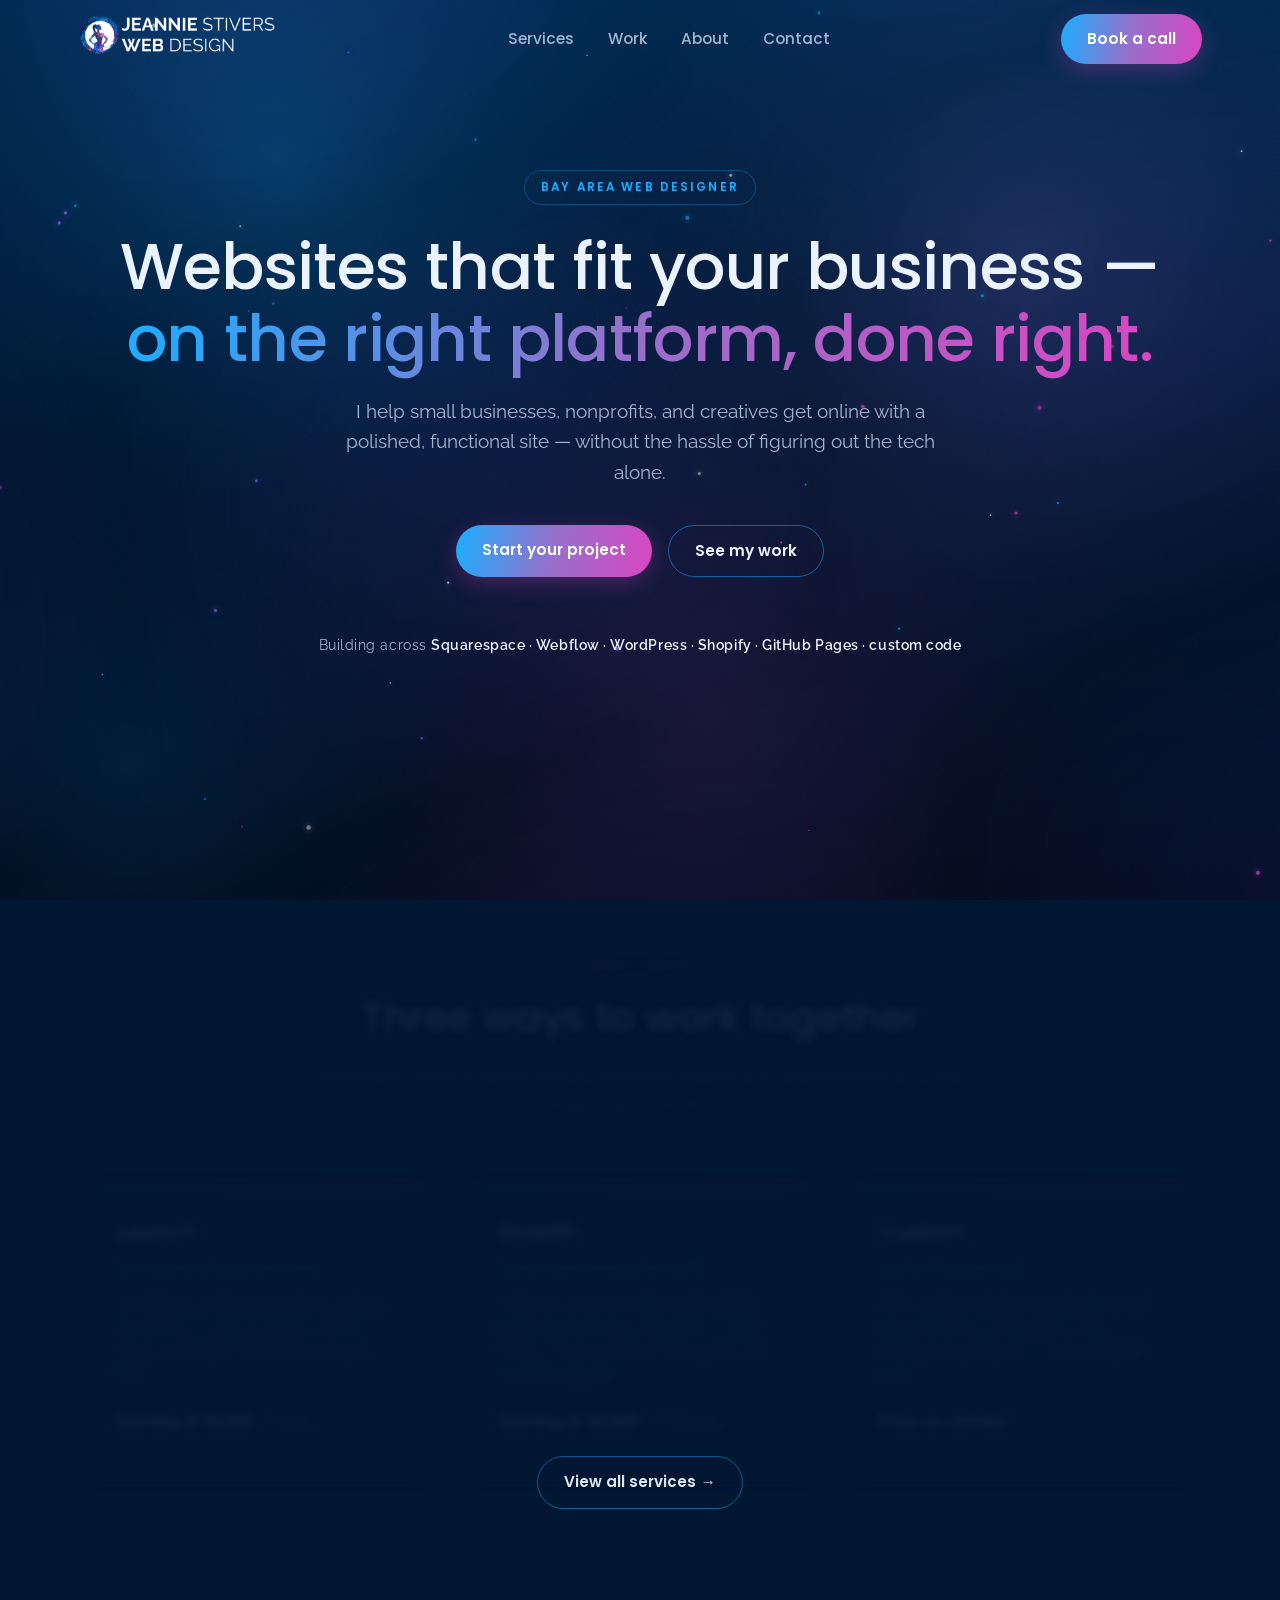
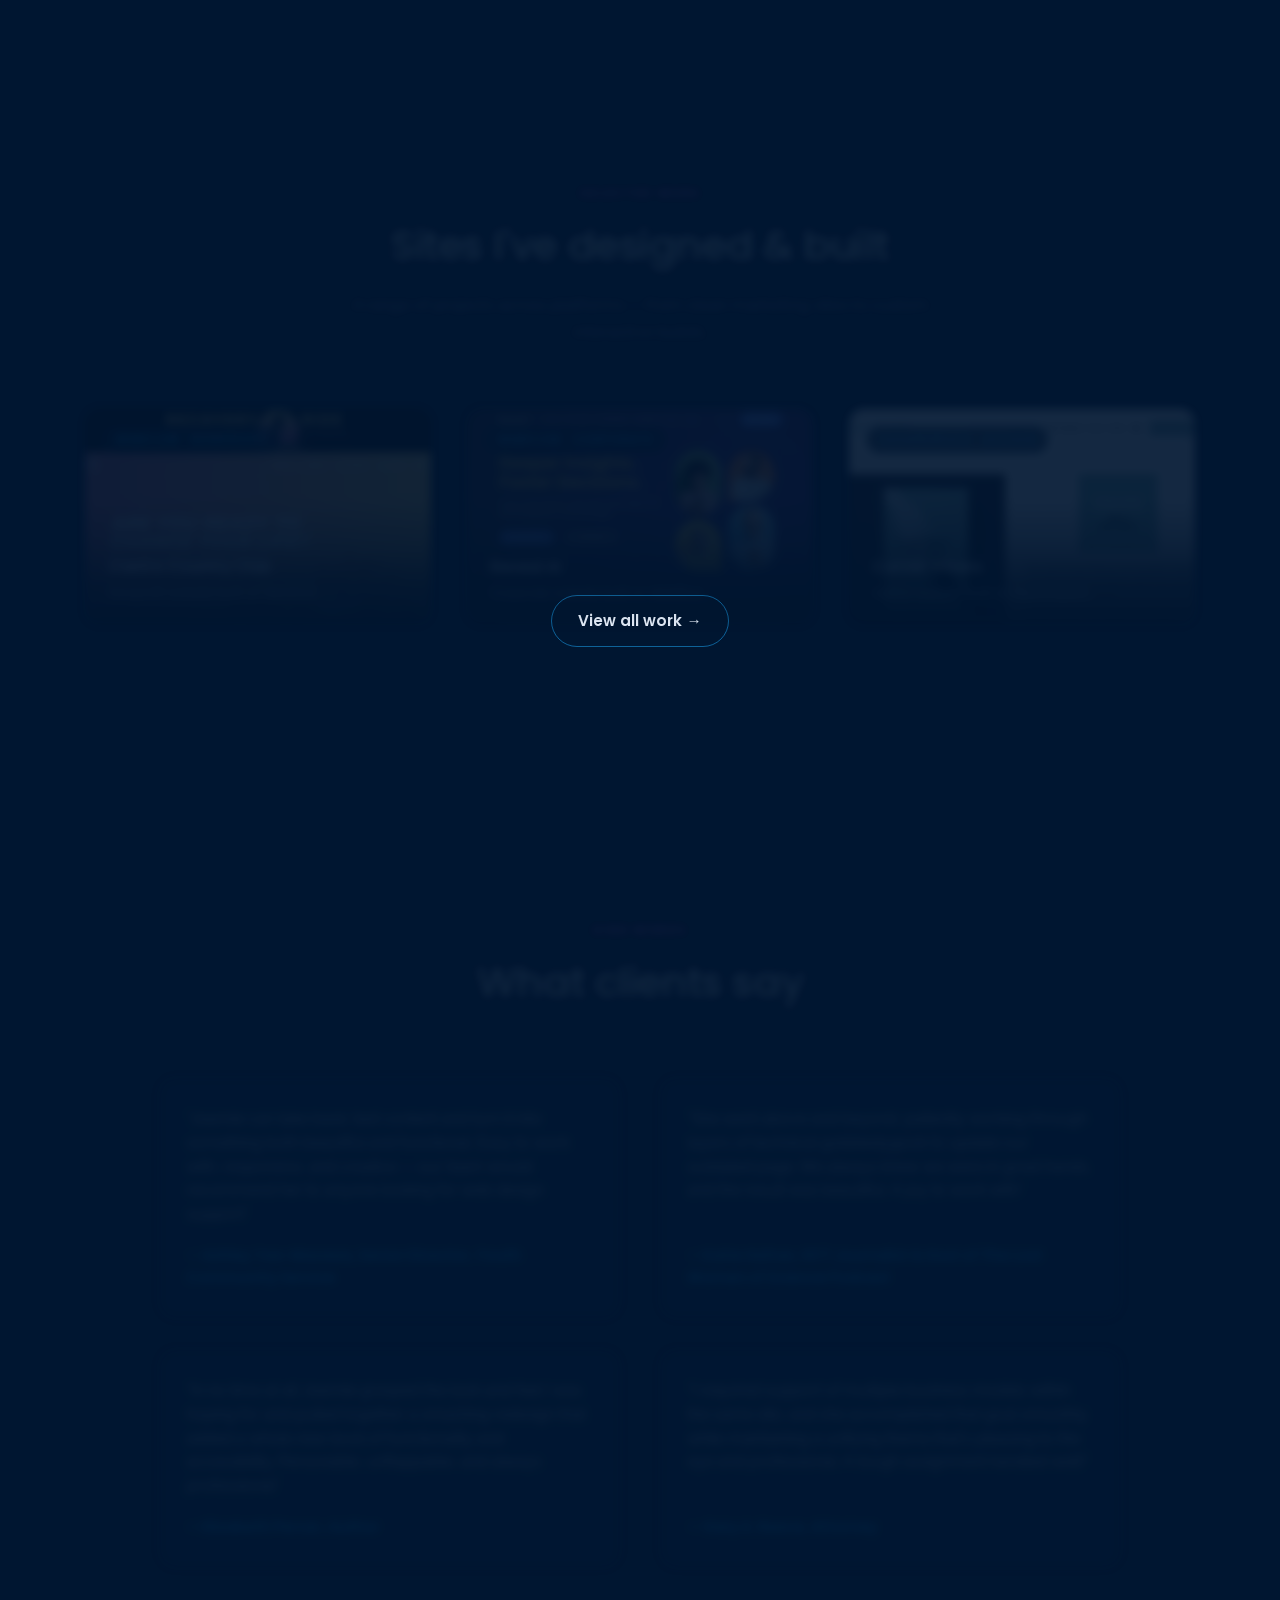
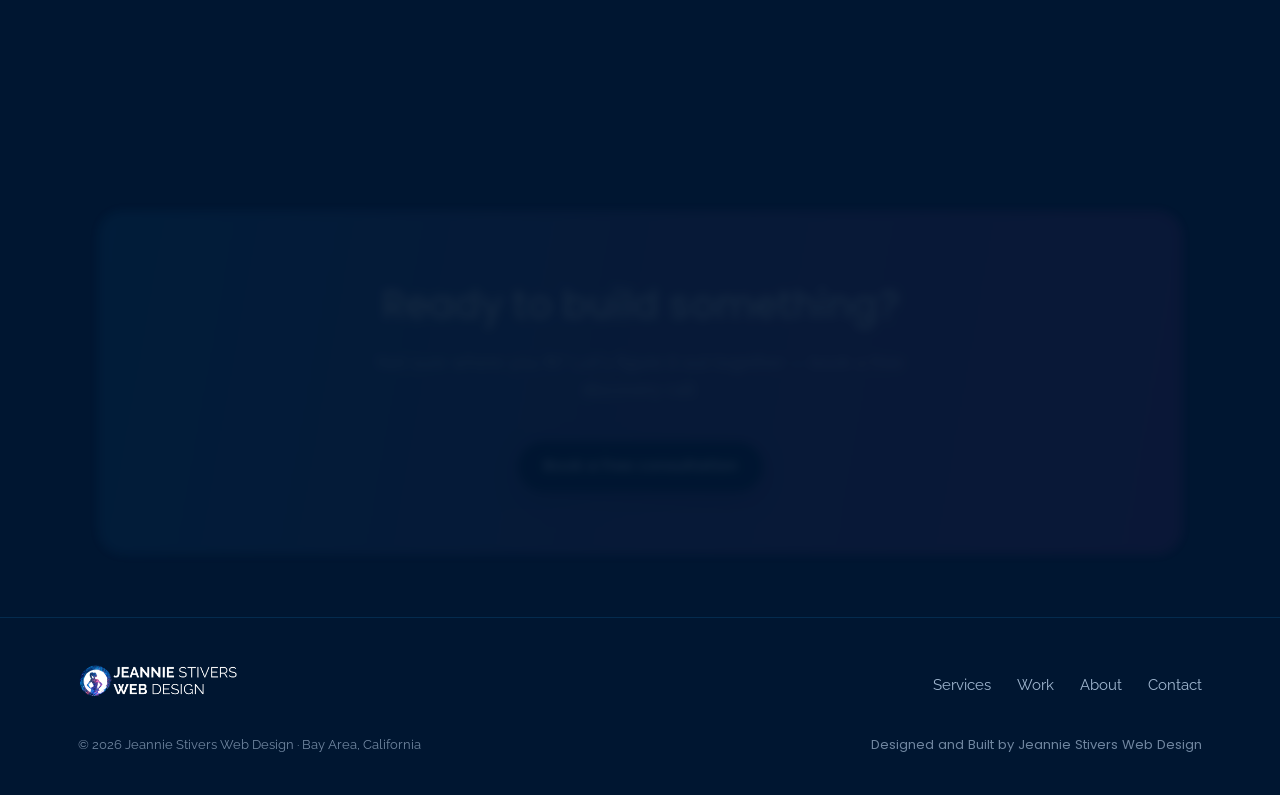
==== index.html @ 4fc545f1 "Add files via upload" ====
<!DOCTYPE html>
<html lang="en">
<head>
<meta charset="UTF-8">
<meta name="viewport" content="width=device-width, initial-scale=1.0">
<title>Jeannie Stivers Web Design — Bay Area Web Designer</title>
<meta name="description" content="Bay Area web designer building polished, functional sites for small businesses, nonprofits, and creatives — across Squarespace, Webflow, WordPress, Shopify, and custom code.">
<link rel="preconnect" href="https://fonts.googleapis.com">
<link rel="preconnect" href="https://fonts.gstatic.com" crossorigin>
<link href="https://fonts.googleapis.com/css2?family=Poppins:wght@400;500;600;700&family=Raleway:wght@400;500;600;700&display=swap" rel="stylesheet">
<link rel="icon" type="image/png" href="favicon.png">
<link rel="apple-touch-icon" href="apple-touch-icon.png">
<link rel="stylesheet" href="styles.css">
</head>
<body>

<canvas id="water"></canvas>

<header>
  <div class="wrap nav">
    <a href="index.html"><img src="JeannieStiversWebDesign Logo wide.png" alt="Jeannie Stivers Web Design"></a>
    <ul>
      <li><a href="services.html">Services</a></li>
      <li><a href="work.html">Work</a></li>
      <li><a href="about.html">About</a></li>
      <li><a href="contact.html">Contact</a></li>
    </ul>
    <a class="btn nav-cta" href="contact.html">Book a call</a>
    <button class="nav-toggle" aria-label="Menu" aria-expanded="false">
      <span></span><span></span><span></span>
    </button>
  </div>
</header>

<section class="hero">
  <div class="wrap inner">
    <span class="eyebrow">Bay Area Web Designer</span>
    <h1>Websites that fit your business —<br><span class="accent">on the right platform, done right.</span></h1>
    <p>I help small businesses, nonprofits, and creatives get online with a polished, functional site — without the hassle of figuring out the tech alone.</p>
    <div class="cta-row">
      <a class="btn" href="contact.html">Start your project</a>
      <a class="btn ghost" href="work.html">See my work</a>
    </div>
    <div class="platforms">
      Building across <strong>Squarespace · Webflow · WordPress · Shopify · GitHub Pages · custom code</strong>
    </div>
  </div>
</section>

<section class="block" id="services">
  <div class="wrap">
    <div class="sec-head">
      <span class="kicker">What I build</span>
      <h2>Three ways to work together</h2>
      <p>From a fast, clean launch to a fully custom build. Whatever you need, I'll help you pick the right platform for the job.</p>
    </div>
    <div class="cards">
      <div class="card">
        <h3>Launch</h3>
        <div class="for">Solopreneurs &amp; small businesses</div>
        <p>A polished, professional site to get you online fast — up to 5 pages, mobile-ready, with basic SEO and a contact form.</p>
        <div class="price">Starting at $1,800 <span>· ~1 week</span></div>
      </div>
      <div class="card">
        <h3>Growth</h3>
        <div class="for">Growing businesses &amp; nonprofits</div>
        <p>A bigger, more capable build with the pages and features you need — blog, forms, e-commerce or donations, and room to expand.</p>
        <div class="price">Starting at $3,500 <span>· 2–4 weeks</span></div>
      </div>
      <div class="card">
        <h3>Custom</h3>
        <div class="for">One-of-a-kind projects</div>
        <p>Fully custom design and development with animation, interactivity, and complex integrations — built to stand out.</p>
        <div class="price">Price on request</div>
      </div>
    </div>
    <div class="center-cta"><a class="btn ghost" href="services.html">View all services →</a></div>
  </div>
</section>

<section class="block" id="work">
  <div class="wrap">
    <div class="sec-head">
      <span class="kicker">Selected work</span>
      <h2>Sites I've designed &amp; built</h2>
      <p>A range of projects across platforms — from clean marketing sites to custom interactive builds.</p>
    </div>
    <div class="work-grid">
      <a class="work-item w1" href="https://www.castrocountryclub.org/" target="_blank" rel="noopener"><img src="images/castro-country-club.jpg" alt="Castro Country Club website" loading="lazy" onerror="this.remove()"><span class="tag">Webflow · Nonprofit</span><span class="cap">Castro Country Club<small>Nonprofit website built on Webflow</small></span></a>
      <a class="work-item w4" href="https://www.getreveal.ai/" target="_blank" rel="noopener"><img src="images/reveal-ai.jpg" alt="Reveal AI website" loading="lazy" onerror="this.remove()"><span class="tag">Webflow · Corporate</span><span class="cap">Reveal AI<small>Corporate website built on Webflow</small></span></a>
      <a class="work-item w1" href="https://www.carolestivers.com/" target="_blank" rel="noopener"><img src="images/carole-stivers.jpg" alt="Carole Stivers website" loading="lazy" onerror="this.remove()"><span class="tag">Squarespace · Author</span><span class="cap">Carole Stivers<small>Author website built on Squarespace</small></span></a>
    </div>
    <div class="center-cta"><a class="btn ghost" href="work.html">View all work →</a></div>
  </div>
</section>

<section class="block">
  <div class="wrap">
    <div class="sec-head">
      <span class="kicker">Kind words</span>
      <h2>What clients say</h2>
    </div>
    <div class="tgrid">
      <div class="tcard">
        <p>"Jeannie can take basic text content and turn it into something both beautiful and functional. Easy to work with, responsive, and creative — our team would recommend her to anyone looking for web design support."</p>
        <div class="who">— Ashley Yee-Mazawa, Senior Director, Youth Community Service</div>
      </div>
      <div class="tcard">
        <p>"She went above and beyond, patiently working through layers of technical gobbledygook to update our outdated page. We always knew we were in great hands, and the result was beautiful. A joy to work with."</p>
        <div class="who">— Katie Hafner, NYT Journalist &amp; Host of The Lost Women of Science Podcast</div>
      </div>
      <div class="tcard">
        <p>"In no time at all Jeannie grasped the look and feel I was hoping for and pulled together a smashing redesign that added a whole new level of functionality and accessibility. Personable, unflappable, and always professional."</p>
        <div class="who">— Elizabeth Percer, Author</div>
      </div>
      <div class="tcard">
        <p>"I required support of multiple business models within the same site, and she accomplished that goal smoothly while maintaining a unifying theme that's pleasing to the eye and professional. A tough assignment handled well!"</p>
        <div class="who">— Gary A. Reeve, Attorney</div>
      </div>
    </div>
  </div>
</section>

<section class="block" id="contact">
  <div class="wrap">
    <div class="cta-band">
      <h2>Ready to build something?</h2>
      <p>Not sure where you fit? Let's figure it out together — book a free discovery call.</p>
      <a class="btn" href="contact.html">Book a free consultation</a>
    </div>
  </div>
</section>

<footer>
  <div class="wrap foot">
    <a href="index.html"><img src="JeannieStiversWebDesign Logo wide.png" alt="Jeannie Stivers Web Design"></a>
    <ul>
      <li><a href="services.html">Services</a></li>
      <li><a href="work.html">Work</a></li>
      <li><a href="about.html">About</a></li>
      <li><a href="contact.html">Contact</a></li>
    </ul>
    <div class="copy"><span>© 2026 Jeannie Stivers Web Design · Bay Area, California</span><span class="credit">Designed and Built by Jeannie Stivers Web Design</span></div>
  </div>
</footer>

<script src="water.js"></script>
</body>
</html>
---- styles.css ----
:root{
  --navy:#001631;
  --navy-2:#04223f;
  --blue:#1CAEFF;
  --magenta:#D946C2;
  --purple:#986FC9;
  --ink:#eaf3ff;
  --muted:#9fb6cf;
  --grad:linear-gradient(100deg,#1CAEFF 0%,#986FC9 50%,#D946C2 100%);
}
*{margin:0;padding:0;box-sizing:border-box}
html{scroll-behavior:smooth;scroll-padding-top:86px}
body{
  font-family:'Raleway',system-ui,-apple-system,sans-serif;
  background:var(--navy);
  color:var(--ink);
  line-height:1.6;
  position:relative;
}
h1,h2,h3,h4,.btn,.eyebrow,.kicker,.nav ul,.card .price{font-family:'Poppins',sans-serif}
h1,h2,h3,h4{font-weight:500}
a{color:inherit;text-decoration:none}
.wrap{max-width:1180px;margin:0 auto;padding:0 28px}
.narrow{max-width:820px}

/* NAV */
header{
  position:fixed;top:0;left:0;right:0;z-index:50;
  background:transparent;
  border-bottom:1px solid transparent;
  transition:background .3s ease,backdrop-filter .3s ease,border-color .3s ease;
}
header.scrolled{
  background:rgba(0,16,33,.92);
  backdrop-filter:blur(10px);
  border-bottom:1px solid rgba(28,174,255,.16);
}
.nav{display:flex;align-items:center;justify-content:space-between;height:78px}
.nav img{height:42px;width:auto}
.nav ul{display:flex;gap:34px;list-style:none;font-weight:500;font-size:.96rem}
.nav ul a{color:var(--muted);transition:color .2s}
.nav ul a:hover,.nav ul a.active{color:var(--blue)}
.btn{
  display:inline-block;padding:13px 26px;border-radius:40px;
  font-weight:600;font-size:.95rem;cursor:pointer;border:none;
  background:var(--grad);color:#fff;
  box-shadow:0 6px 22px rgba(217,70,194,.28);
  transition:transform .2s,box-shadow .2s;
}
.btn:hover{transform:translateY(-2px);box-shadow:0 10px 30px rgba(28,174,255,.4)}
.btn.ghost{background:transparent;border:1.5px solid rgba(28,174,255,.5);box-shadow:none;color:var(--ink)}
.btn.ghost:hover{border-color:var(--magenta);background:rgba(217,70,194,.08)}

/* HAMBURGER */
.nav-toggle{
  display:none;flex-direction:column;justify-content:center;gap:5px;
  width:32px;height:30px;background:none;border:none;cursor:pointer;padding:0;
}
.nav-toggle span{display:block;height:2.5px;width:100%;background:var(--ink);border-radius:2px;transition:transform .3s ease,opacity .2s ease}
.nav-toggle.open span:nth-child(1){transform:translateY(7.5px) rotate(45deg)}
.nav-toggle.open span:nth-child(2){opacity:0}
.nav-toggle.open span:nth-child(3){transform:translateY(-7.5px) rotate(-45deg)}

/* RIPPLING WATER BACKGROUND */
#water{position:fixed;top:0;left:0;width:100%;height:100%;z-index:0;pointer-events:none;display:block}
section,footer{position:relative;z-index:1}

/* HERO */
.hero{position:relative;padding:170px 0 120px;text-align:center}
.hero .inner{position:relative;z-index:2}
.hero.short{padding:170px 0 70px}
.eyebrow{
  display:inline-block;letter-spacing:.18em;text-transform:uppercase;
  font-size:.74rem;font-weight:600;color:var(--blue);
  border:1px solid rgba(28,174,255,.3);border-radius:30px;padding:7px 16px;margin-bottom:26px;
}
.hero h1{
  font-size:clamp(2.4rem,5.2vw,4rem);line-height:1.12;font-weight:500;
  letter-spacing:-.01em;margin-bottom:22px;
}
.hero h1 .accent{
  background:var(--grad);-webkit-background-clip:text;background-clip:text;color:transparent;
}
.hero p{max-width:640px;margin:0 auto 38px;font-size:1.18rem;color:var(--muted)}
.hero .cta-row{display:flex;gap:16px;justify-content:center;flex-wrap:wrap}
.platforms{margin-top:58px;color:var(--muted);font-size:.85rem;letter-spacing:.04em}
.platforms strong{color:var(--ink);font-weight:600}

/* SECTION SHARED */
section.block{padding:96px 0}
section.block.tight{padding:60px 0}
.sec-head{text-align:center;max-width:680px;margin:0 auto 56px}
.sec-head h2{font-size:clamp(1.9rem,3.6vw,2.6rem);font-weight:500;letter-spacing:-.01em;margin-bottom:14px}
.sec-head p{color:var(--muted);font-size:1.08rem}
.kicker{color:var(--magenta);font-weight:600;letter-spacing:.14em;text-transform:uppercase;font-size:.76rem;display:block;margin-bottom:12px}

/* SERVICES CARDS */
.cards{display:grid;grid-template-columns:repeat(3,1fr);gap:24px}
.card{
  background:var(--navy-2);border:1px solid rgba(152,111,201,.22);
  border-radius:18px;padding:34px 30px;transition:transform .25s,border-color .25s,box-shadow .25s;
  position:relative;overflow:hidden;
}
.card::before{content:"";position:absolute;inset:0 0 auto 0;height:4px;background:var(--grad);opacity:.85}
.card:hover{transform:translateY(-7px);border-color:rgba(28,174,255,.55);box-shadow:0 18px 40px rgba(0,0,0,.4)}
.card h3{font-size:1.4rem;margin-bottom:6px;font-weight:500}
.card .for{color:var(--blue);font-size:.86rem;font-weight:500;margin-bottom:16px}
.card p{color:var(--muted);font-size:.97rem;margin-bottom:22px}
.card ul.feat{list-style:none;margin:0 0 22px;padding:0}
.card ul.feat li{color:var(--muted);font-size:.94rem;padding:6px 0 6px 24px;position:relative}
.card ul.feat li::before{content:"›";position:absolute;left:6px;color:var(--blue);font-weight:700}
.card .price{font-size:.98rem;color:var(--ink);font-weight:600;margin-bottom:18px}
.card .price span{color:var(--muted);font-weight:400;font-size:.9rem}
.card .btn{width:100%;text-align:center}
.center-cta{text-align:center;margin-top:46px}

/* ADD-ONS */
.addons{display:grid;grid-template-columns:repeat(2,1fr);gap:16px;max-width:880px;margin:0 auto}
.addon{
  background:var(--navy-2);border:1px solid rgba(28,174,255,.16);border-radius:14px;
  padding:22px 24px;display:flex;justify-content:space-between;gap:18px;align-items:baseline;
}
.addon .name{font-weight:600;font-family:'Poppins',sans-serif}
.addon .desc{color:var(--muted);font-size:.9rem;display:block;margin-top:4px;font-family:'Raleway',sans-serif;font-weight:400}
.addon .cost{color:var(--blue);font-weight:600;white-space:nowrap;font-family:'Poppins',sans-serif;font-size:.95rem}

/* PROCESS STEPS */
.steps{display:grid;grid-template-columns:repeat(5,1fr);gap:18px}
.step{text-align:center}
.step .num{
  width:50px;height:50px;border-radius:50%;margin:0 auto 16px;
  display:flex;align-items:center;justify-content:center;font-family:'Poppins',sans-serif;
  font-weight:600;color:#fff;background:var(--grad);box-shadow:0 6px 18px rgba(217,70,194,.3);
}
.step h4{font-size:1.05rem;margin-bottom:6px;font-weight:500}
.step p{color:var(--muted);font-size:.9rem}

/* WORK */
.work-grid{display:grid;grid-template-columns:repeat(3,1fr);gap:22px}
.work-grid.two{grid-template-columns:repeat(2,1fr)}
.work-item{
  border-radius:16px;position:relative;overflow:hidden;display:block;color:var(--ink);
  aspect-ratio:16/10;border:1px solid rgba(28,174,255,.18);transition:transform .25s,box-shadow .25s;
}
.work-item img{display:block;width:100%;height:100%;object-fit:cover;object-position:top center}
.work-item::after{content:"";position:absolute;left:0;right:0;bottom:0;top:0;z-index:1;pointer-events:none;
  background:linear-gradient(to top,rgba(0,12,25,.96) 0%,rgba(0,12,25,.78) 18%,rgba(0,12,25,.3) 40%,rgba(0,12,25,0) 58%)}
.work-item .cap{position:absolute;left:0;bottom:0;z-index:2;padding:22px 24px;font-family:'Poppins',sans-serif;font-weight:500}
.work-item .cap small{display:block;color:var(--muted);font-weight:400;font-size:.82rem;margin-top:3px;font-family:'Raleway',sans-serif}
.work-item:hover{transform:translateY(-6px);box-shadow:0 18px 40px rgba(0,0,0,.4)}
.work-item.w1{background:linear-gradient(160deg,#04223f,#0a3a6b)}
.work-item.w2{background:linear-gradient(160deg,#2a1640,#5a2c7a)}
.work-item.w3{background:linear-gradient(160deg,#0a2a4a,#3a1f55)}
.work-item.w4{background:linear-gradient(160deg,#06283f,#1a4d7a)}
.work-item.w5{background:linear-gradient(160deg,#231a44,#4a2c6e)}
.work-item.w6{background:linear-gradient(160deg,#08243a,#33235c)}
.work-item span{position:relative;z-index:2;font-weight:600;font-family:'Poppins',sans-serif}
.work-item small{display:block;color:var(--muted);font-weight:400;font-size:.82rem;margin-top:3px;font-family:'Raleway',sans-serif}
.work-item .tag{position:absolute;top:18px;left:18px;z-index:3;font-size:.72rem;letter-spacing:.08em;text-transform:uppercase;
  background:rgba(0,16,33,.7);border:1px solid rgba(28,174,255,.3);border-radius:20px;padding:4px 12px;color:var(--blue);font-family:'Poppins',sans-serif}
.work-item span{z-index:2}

/* ABOUT */
.about-grid{display:grid;grid-template-columns:1.4fr 1fr;gap:54px;align-items:start}
.about-grid p{color:var(--muted);font-size:1.06rem;margin-bottom:18px}
.about-grid p strong{color:var(--ink)}
.about-side{background:var(--navy-2);border:1px solid rgba(152,111,201,.22);border-radius:18px;padding:30px}
.about-side h4{font-size:1rem;margin-bottom:14px;color:var(--ink)}
.chips{display:flex;flex-wrap:wrap;gap:10px}
.chip{font-size:.85rem;color:var(--ink);background:rgba(28,174,255,.1);border:1px solid rgba(28,174,255,.25);
  border-radius:30px;padding:7px 15px;font-family:'Poppins',sans-serif}

/* TESTIMONIAL */
.quote{
  max-width:820px;margin:0 auto;text-align:center;
  background:var(--navy-2);border:1px solid rgba(152,111,201,.22);
  border-radius:22px;padding:54px 44px;
}
.quote p{font-size:1.45rem;font-weight:500;line-height:1.5;margin-bottom:22px}
.quote .who{color:var(--blue);font-weight:600;font-size:.95rem}

/* CONTACT FORM */
.contact-grid{display:grid;grid-template-columns:1fr 1fr;gap:48px;align-items:start}
.contact-info h3{font-size:1.3rem;margin-bottom:14px}
.contact-info p{color:var(--muted);margin-bottom:18px}
.contact-info a{color:var(--blue)}
.contact-info .detail{display:block;margin-bottom:10px;color:var(--muted)}
.contact-info .detail strong{color:var(--ink);font-family:'Poppins',sans-serif;font-weight:600;display:block;font-size:.8rem;letter-spacing:.08em;text-transform:uppercase;margin-bottom:2px}
form.contact{background:var(--navy-2);border:1px solid rgba(152,111,201,.22);border-radius:18px;padding:32px}
form.contact label{display:block;font-size:.82rem;letter-spacing:.06em;text-transform:uppercase;
  font-family:'Poppins',sans-serif;font-weight:600;color:var(--muted);margin:0 0 7px}
form.contact .field{margin-bottom:20px}
form.contact input,form.contact select,form.contact textarea{
  width:100%;background:rgba(0,16,33,.6);border:1px solid rgba(28,174,255,.22);border-radius:10px;
  padding:13px 15px;color:var(--ink);font-family:'Raleway',sans-serif;font-size:1rem;transition:border-color .2s;
}
form.contact input:focus,form.contact select:focus,form.contact textarea:focus{outline:none;border-color:var(--blue)}
form.contact textarea{resize:vertical;min-height:130px}
form.contact .btn{width:100%;text-align:center;margin-top:6px}
form.contact option{background:#04223f}

/* TESTIMONIAL GRID */
.tgrid{display:grid;grid-template-columns:repeat(2,1fr);gap:22px;max-width:980px;margin:0 auto}
.tcard{background:var(--navy-2);border:1px solid rgba(152,111,201,.22);border-radius:18px;padding:30px 28px;display:flex;flex-direction:column}
.tcard p{font-size:1rem;color:var(--ink);line-height:1.55;margin-bottom:18px}
.tcard .who{color:var(--blue);font-weight:600;font-size:.9rem;font-family:'Poppins',sans-serif;margin-top:auto}

/* CTA BAND */
.cta-band{text-align:center;background:linear-gradient(rgba(0,14,29,.42),rgba(0,14,29,.42)),var(--grad);border-radius:26px;padding:66px 40px;margin:40px 0}
.cta-band h2{font-size:clamp(1.8rem,3.4vw,2.5rem);font-weight:500;margin-bottom:14px;color:#fff}
.cta-band p{color:rgba(255,255,255,.92);font-size:1.1rem;margin-bottom:40px;max-width:560px;margin-left:auto;margin-right:auto}
.cta-band .btn{background:#001631;box-shadow:0 8px 26px rgba(0,0,0,.3)}
.cta-band .btn:hover{background:#04223f}

/* FOOTER */
footer{border-top:1px solid rgba(28,174,255,.14);padding:46px 0 40px;color:var(--muted)}
.foot{display:flex;justify-content:space-between;align-items:center;flex-wrap:wrap;gap:20px}
.foot img{height:34px}
.foot ul{display:flex;gap:26px;list-style:none;font-size:.92rem}
.foot ul a:hover{color:var(--blue)}
.foot .copy{width:100%;font-size:.82rem;opacity:.7;padding-top:8px;display:flex;justify-content:space-between;flex-wrap:wrap;gap:6px}
.foot .copy .credit{font-family:'Poppins',sans-serif}
@media(max-width:560px){.foot .copy{justify-content:center;text-align:center}}

@media(max-width:860px){
  .nav-toggle{display:flex}
  .nav-cta{display:none}
  .nav ul{
    position:absolute;top:78px;left:0;right:0;
    flex-direction:column;gap:0;display:none;
    background:rgba(0,16,33,.97);backdrop-filter:blur(12px);
    border-bottom:1px solid rgba(28,174,255,.16);
    padding:6px 0;
  }
  .nav ul.open{display:flex}
  .nav ul li{width:100%}
  .nav ul a{display:block;padding:15px 28px;font-size:1.05rem}
  .cards,.work-grid,.work-grid.two{grid-template-columns:1fr}
  .addons{grid-template-columns:1fr}
  .steps{grid-template-columns:repeat(2,1fr);gap:28px}
  .about-grid,.contact-grid,.tgrid{grid-template-columns:1fr;gap:22px}
}

/* Phones */
@media(max-width:600px){
  .wrap{padding:0 18px}
  .nav{height:64px}
  .nav img{height:32px}
  .nav ul{top:64px}
  .hero{padding:120px 0 64px}
  .hero.short{padding:120px 0 44px}
  section.block{padding:60px 0}
  section.block.tight{padding:40px 0}
  .sec-head{margin-bottom:36px}
  .hero p,.sec-head p{font-size:1rem}
  .card{padding:26px 22px}
  .steps{grid-template-columns:1fr;gap:22px}
  .quote{padding:34px 22px}
  .quote p{font-size:1.18rem}
  .cta-band{padding:46px 22px;border-radius:20px}
  form.contact{padding:24px 20px}
  .addon{flex-direction:column;gap:6px}
  .foot ul{flex-wrap:wrap;gap:16px 22px;justify-content:center}
  .foot{justify-content:center;text-align:center}
}

/* Small phones */
@media(max-width:380px){
  .wrap{padding:0 14px}
  .hero h1{font-size:2.05rem}
  .btn{padding:12px 20px;font-size:.9rem}
}
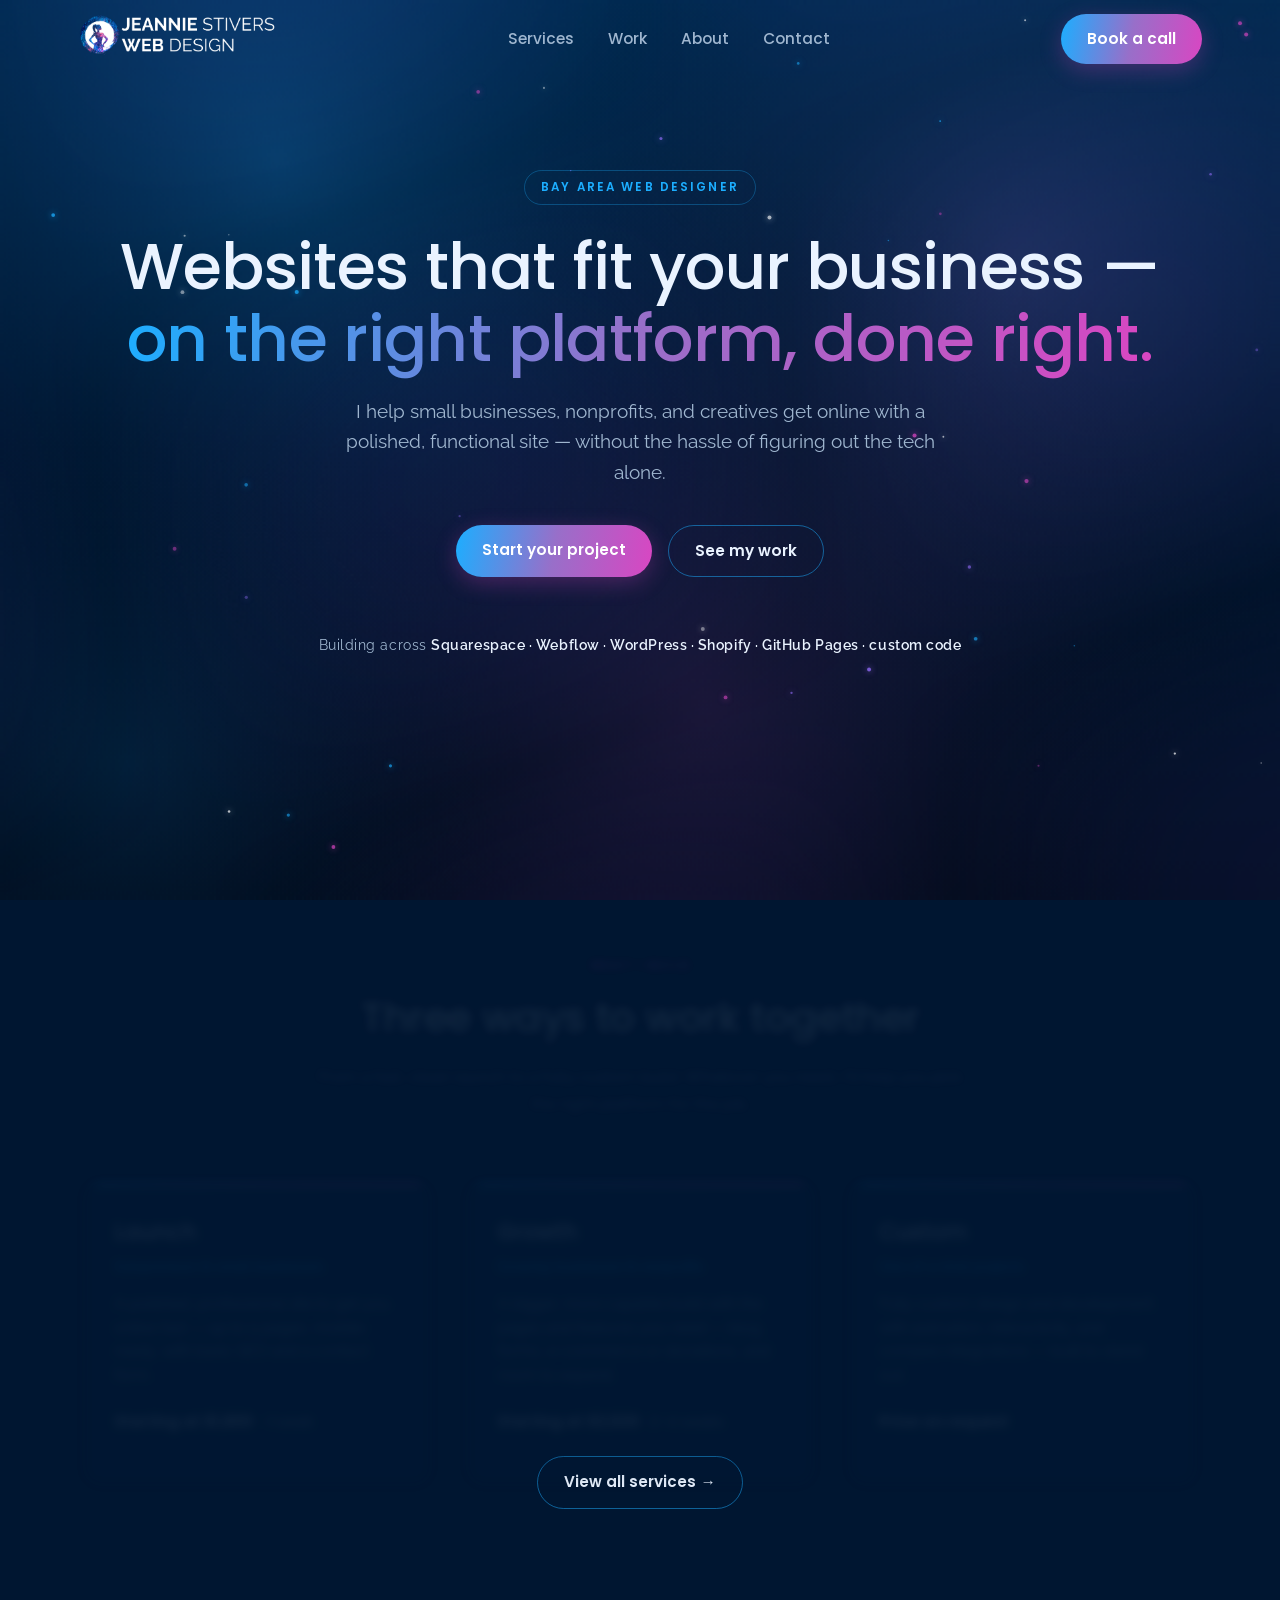
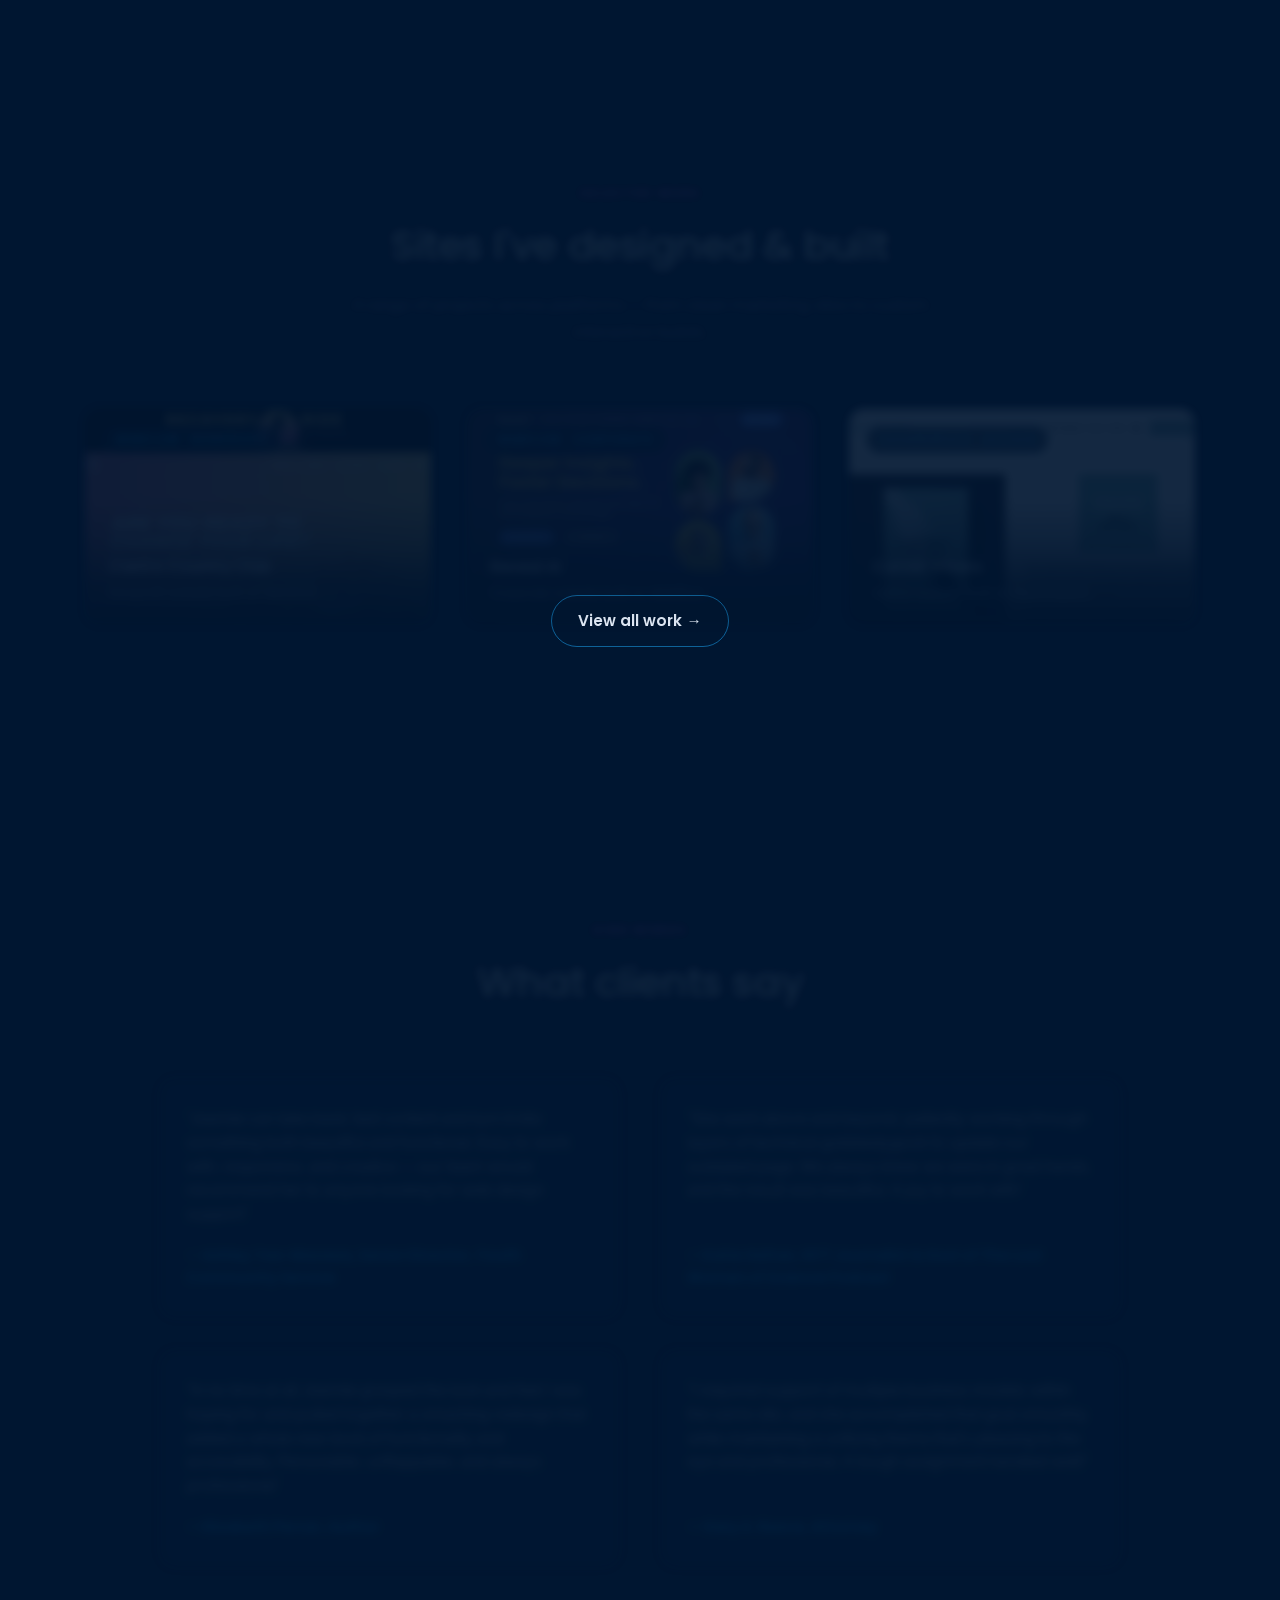
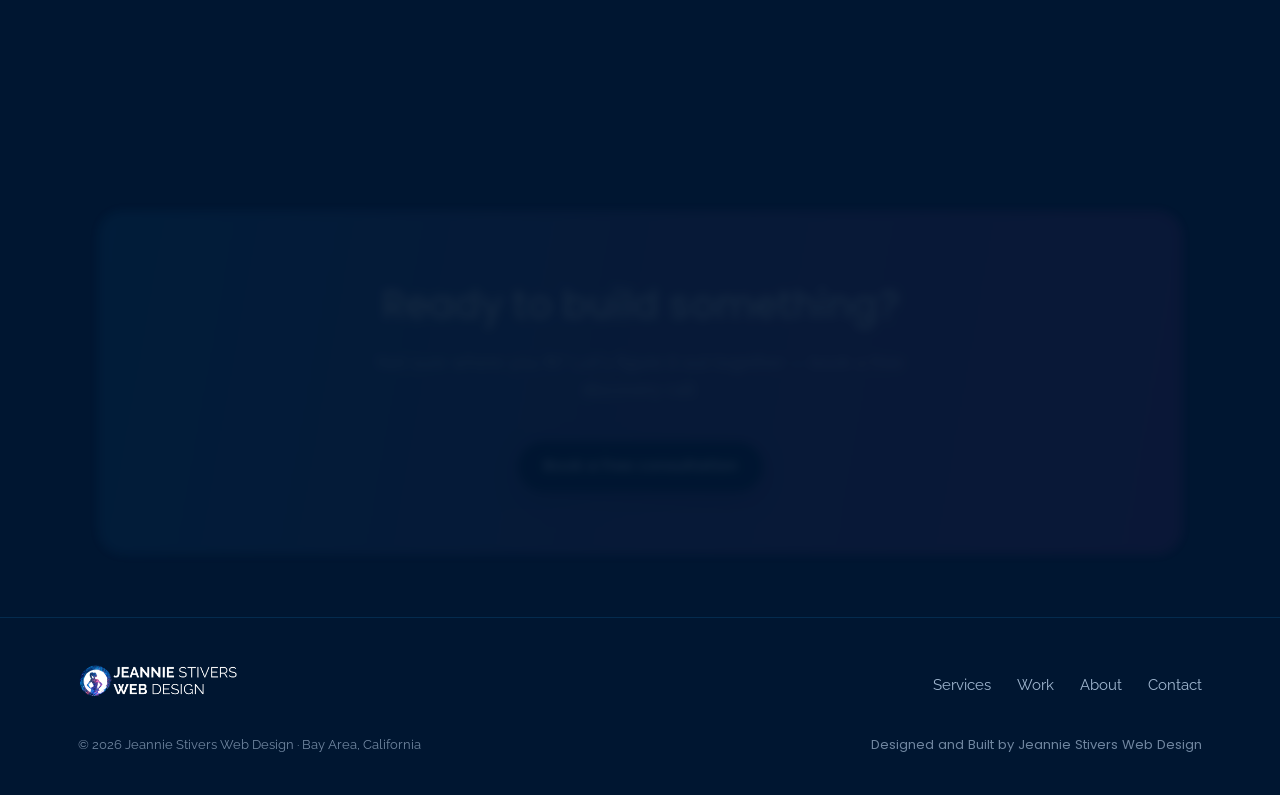
==== commit 03745280: "Add files via upload" ====
--- a/index.html
+++ b/index.html
@@ -10,6 +10,18 @@
 <link href="https://fonts.googleapis.com/css2?family=Poppins:wght@400;500;600;700&family=Raleway:wght@400;500;600;700&display=swap" rel="stylesheet">
 <link rel="icon" type="image/png" href="favicon.png">
 <link rel="apple-touch-icon" href="apple-touch-icon.png">
+<meta property="og:type" content="website">
+<meta property="og:site_name" content="Jeannie Stivers Web Design">
+<meta property="og:title" content="Jeannie Stivers Web Design — Bay Area Web Designer">
+<meta property="og:description" content="Bay Area web designer building polished, functional sites for small businesses, nonprofits, and creatives — across Squarespace, Webflow, WordPress, Shopify, and custom code.">
+<meta property="og:url" content="https://www.jeanniestiverswebdesign.com/">
+<meta property="og:image" content="https://www.jeanniestiverswebdesign.com/og-image.png">
+<meta property="og:image:width" content="1200">
+<meta property="og:image:height" content="630">
+<meta name="twitter:card" content="summary_large_image">
+<meta name="twitter:title" content="Jeannie Stivers Web Design — Bay Area Web Designer">
+<meta name="twitter:description" content="Bay Area web designer building polished, functional sites for small businesses, nonprofits, and creatives.">
+<meta name="twitter:image" content="https://www.jeanniestiverswebdesign.com/og-image.png">
 <link rel="stylesheet" href="styles.css">
 </head>
 <body>
--- a/styles.css
+++ b/styles.css
@@ -244,9 +244,10 @@
 /* Phones */
 @media(max-width:600px){
   .wrap{padding:0 18px}
-  .nav{height:64px}
-  .nav img{height:32px}
-  .nav ul{top:64px}
+  .nav{height:78px;align-items:center}   /* taller bar adds padding above the logo */
+  .nav img{height:43px;display:block}    /* ~32% wider logo on mobile */
+  .nav-toggle{align-self:center}         /* keep hamburger centered to the logo */
+  .nav ul{top:78px}
   .hero{padding:120px 0 64px}
   .hero.short{padding:120px 0 44px}
   section.block{padding:60px 0}
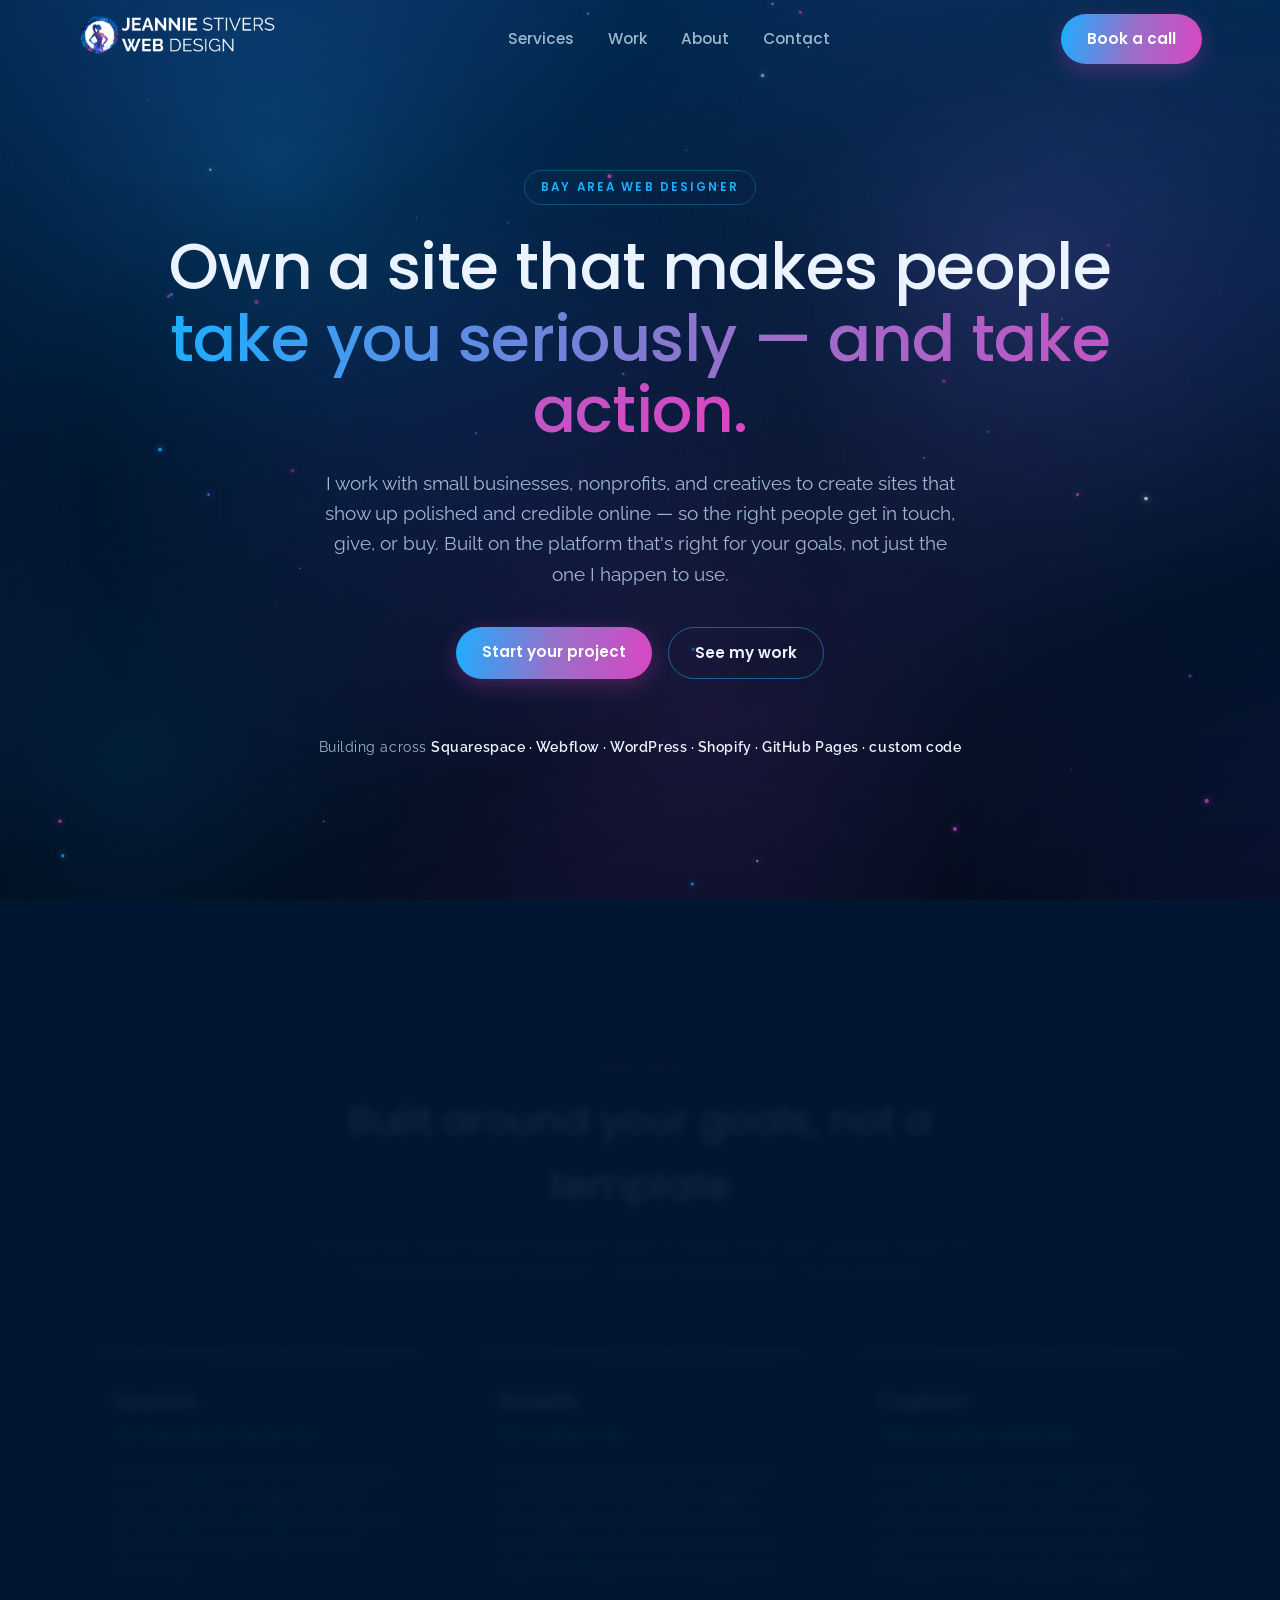
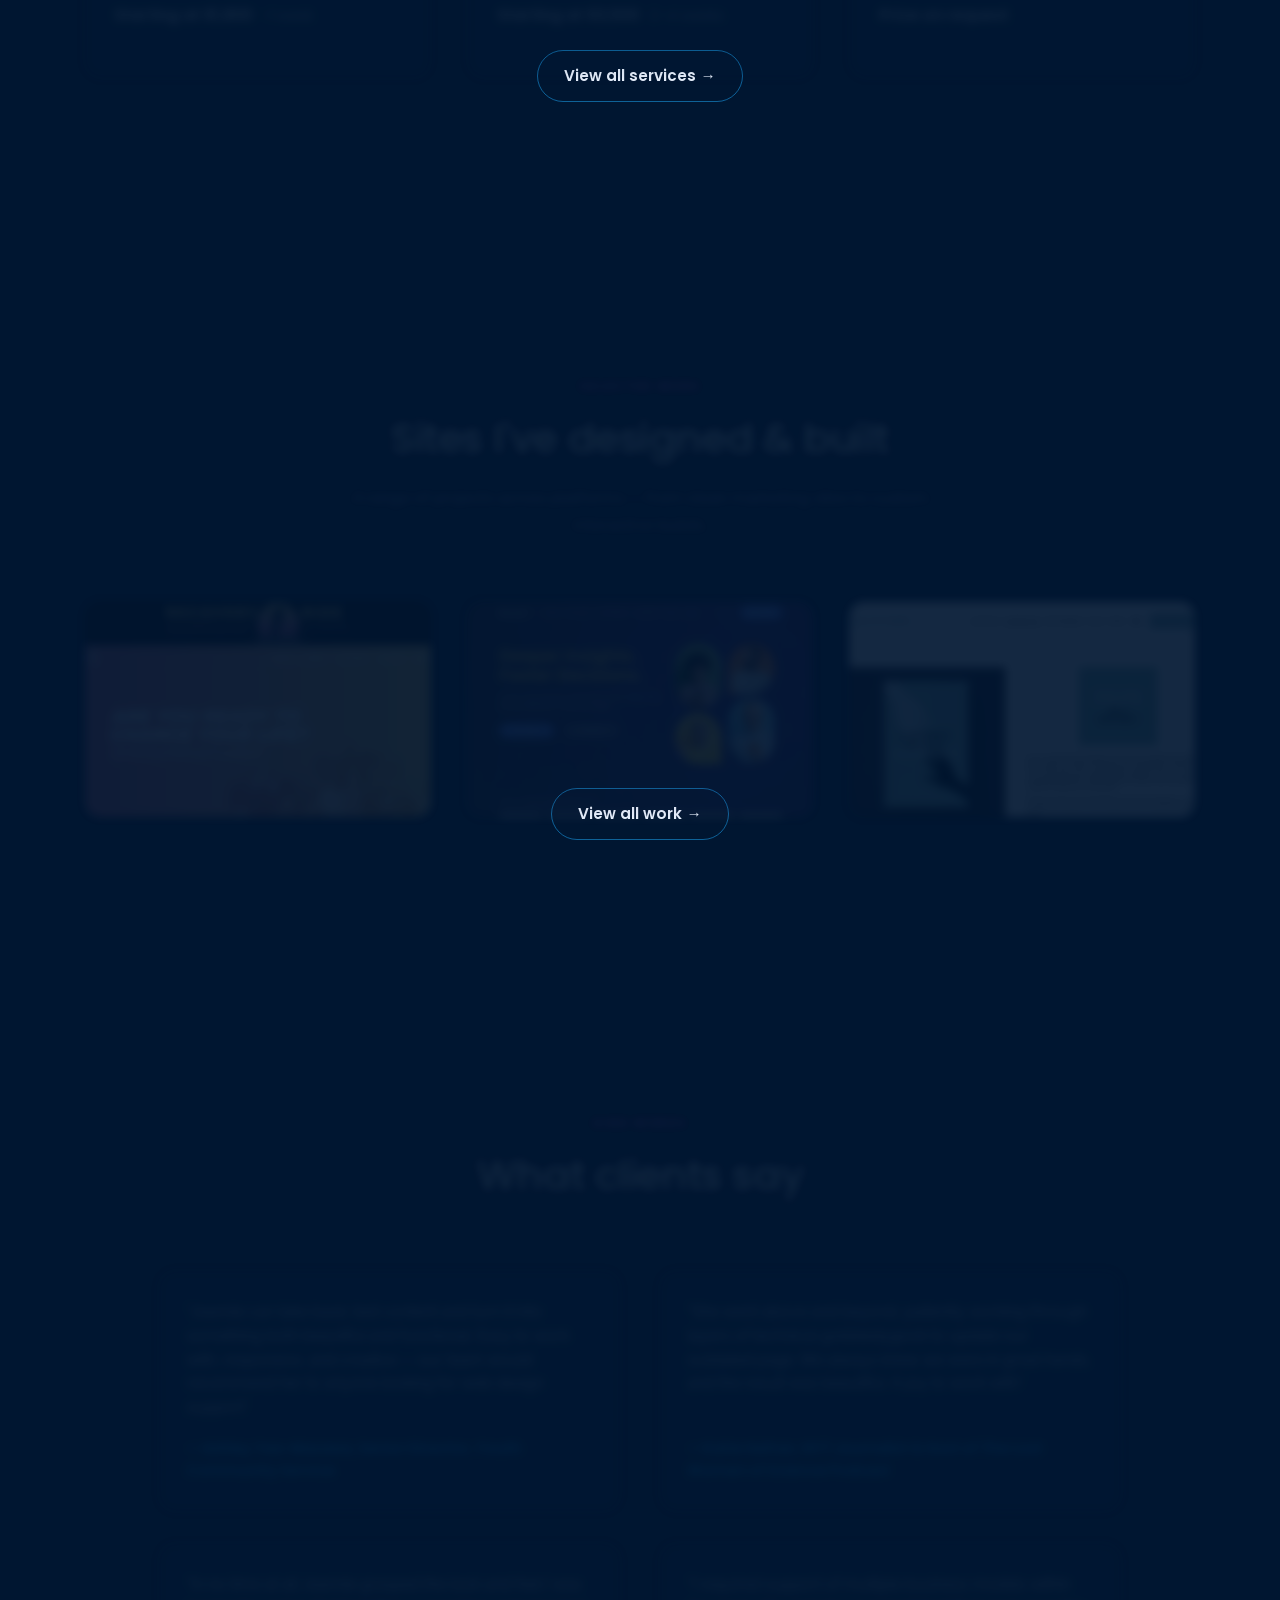
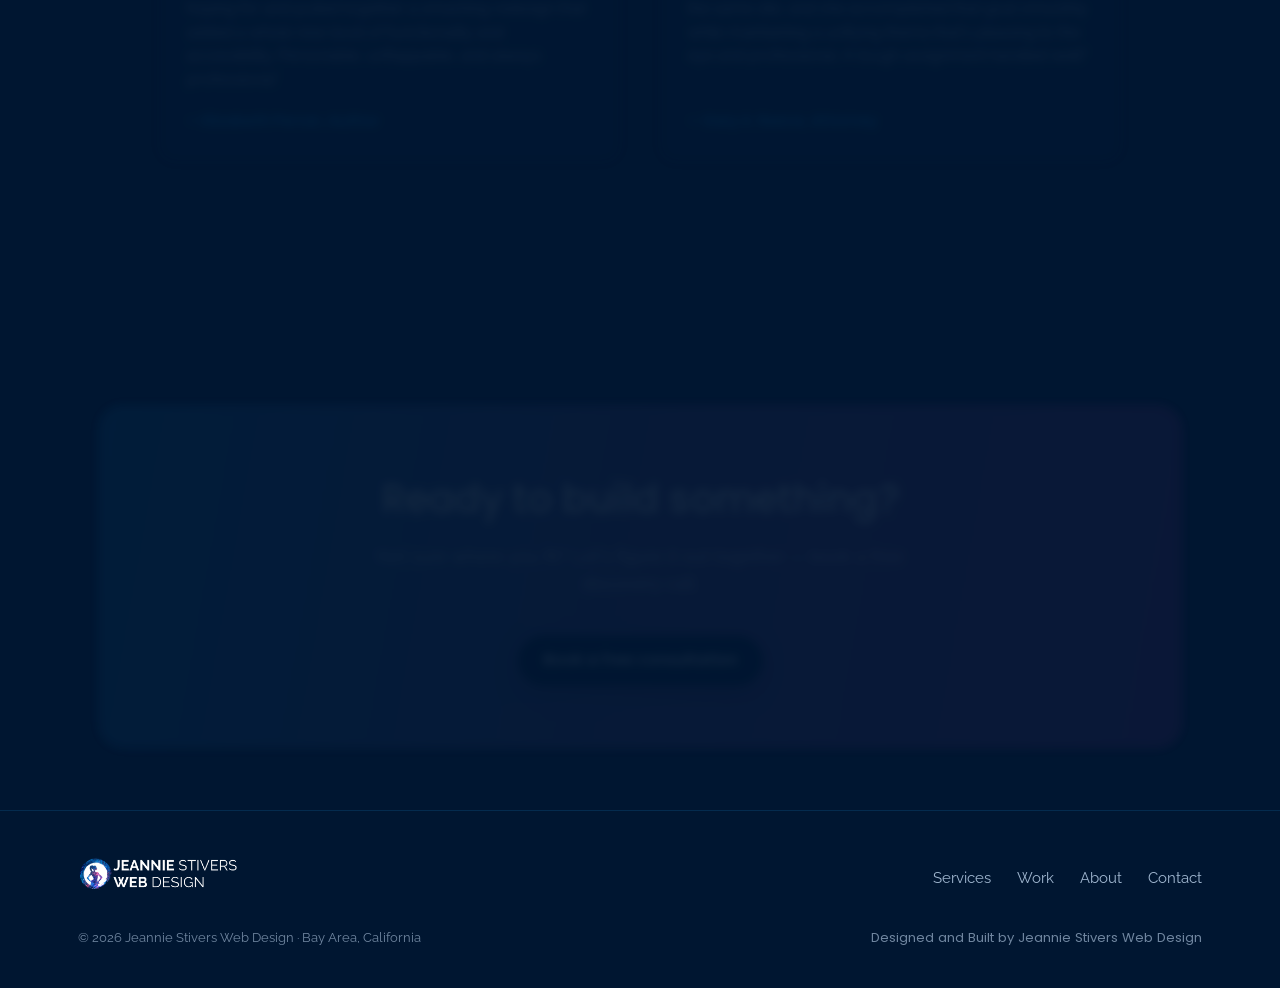
==== commit 18a150bd: "Add files via upload" ====
--- a/index.html
+++ b/index.html
@@ -47,8 +47,8 @@
 <section class="hero">
   <div class="wrap inner">
     <span class="eyebrow">Bay Area Web Designer</span>
-    <h1>Websites that fit your business —<br><span class="accent">on the right platform, done right.</span></h1>
-    <p>I help small businesses, nonprofits, and creatives get online with a polished, functional site — without the hassle of figuring out the tech alone.</p>
+    <h1>Own a site that makes people<br><span class="accent">take you seriously — and take action.</span></h1>
+    <p>I work with small businesses, nonprofits, and creatives to create sites that show up polished and credible online — so the right people get in touch, give, or buy. Built on the platform that's right for your goals, not just the one I happen to use.</p>
     <div class="cta-row">
       <a class="btn" href="contact.html">Start your project</a>
       <a class="btn ghost" href="work.html">See my work</a>
@@ -62,27 +62,27 @@
 <section class="block" id="services">
   <div class="wrap">
     <div class="sec-head">
-      <span class="kicker">What I build</span>
-      <h2>Three ways to work together</h2>
-      <p>From a fast, clean launch to a fully custom build. Whatever you need, I'll help you pick the right platform for the job.</p>
+      <span class="kicker">How I help</span>
+      <h2>Built around your goals, not a template</h2>
+      <p>Whether you need inquiries, donations, sales, or simply to be taken seriously online, I'll recommend the right approach — and the right platform — to get you there.</p>
     </div>
     <div class="cards">
       <div class="card">
         <h3>Launch</h3>
-        <div class="for">Solopreneurs &amp; small businesses</div>
-        <p>A polished, professional site to get you online fast — up to 5 pages, mobile-ready, with basic SEO and a contact form.</p>
+        <div class="for">Get found and get inquiries, fast</div>
+        <p>For solopreneurs and small businesses who need to look credible and start getting inquiries — a clean, professional site that turns a quick search into a phone call.</p>
         <div class="price">Starting at $1,800 <span>· ~1 week</span></div>
       </div>
       <div class="card">
         <h3>Growth</h3>
-        <div class="for">Growing businesses &amp; nonprofits</div>
-        <p>A bigger, more capable build with the pages and features you need — blog, forms, e-commerce or donations, and room to expand.</p>
+        <div class="for">Built to bring in more</div>
+        <p>For growing businesses and nonprofits that need their site to pull its weight — more pages, a blog, e-commerce or donations, and the structure to convert visitors into customers and supporters.</p>
         <div class="price">Starting at $3,500 <span>· 2–4 weeks</span></div>
       </div>
       <div class="card">
         <h3>Custom</h3>
-        <div class="for">One-of-a-kind projects</div>
-        <p>Fully custom design and development with animation, interactivity, and complex integrations — built to stand out.</p>
+        <div class="for">Stand out and be remembered</div>
+        <p>For organizations and creatives who need to make an impression — a fully custom, interactive site that sets you apart from everyone using the same template, and keeps people engaged.</p>
         <div class="price">Price on request</div>
       </div>
     </div>
--- a/styles.css
+++ b/styles.css
@@ -145,8 +145,18 @@
 .work-item img{display:block;width:100%;height:100%;object-fit:cover;object-position:top center}
 .work-item::after{content:"";position:absolute;left:0;right:0;bottom:0;top:0;z-index:1;pointer-events:none;
   background:linear-gradient(to top,rgba(0,12,25,.96) 0%,rgba(0,12,25,.78) 18%,rgba(0,12,25,.3) 40%,rgba(0,12,25,0) 58%)}
+/* Touch devices only: blue→pink (left→right) bottom gradient, faded upward via a mask */
+@media(hover:none){
+  .work-item::after{
+    background:
+      linear-gradient(to top,rgba(0,8,20,.55) 0%,rgba(0,8,20,.2) 34%,rgba(0,8,20,0) 60%),
+      linear-gradient(to right,rgba(28,174,255,.98) 0%,rgba(152,111,201,.98) 50%,rgba(217,70,194,.98) 100%);
+    -webkit-mask-image:linear-gradient(to top,#000 0%,#000 30%,rgba(0,0,0,.5) 55%,transparent 82%);
+    mask-image:linear-gradient(to top,#000 0%,#000 30%,rgba(0,0,0,.5) 55%,transparent 82%);
+  }
+}
 .work-item .cap{position:absolute;left:0;bottom:0;z-index:2;padding:22px 24px;font-family:'Poppins',sans-serif;font-weight:500}
-.work-item .cap small{display:block;color:var(--muted);font-weight:400;font-size:.82rem;margin-top:3px;font-family:'Raleway',sans-serif}
+.work-item .cap small{display:block;color:#e6f1ff;font-weight:400;font-size:.82rem;margin-top:3px;font-family:'Raleway',sans-serif}
 .work-item:hover{transform:translateY(-6px);box-shadow:0 18px 40px rgba(0,0,0,.4)}
 .work-item.w1{background:linear-gradient(160deg,#04223f,#0a3a6b)}
 .work-item.w2{background:linear-gradient(160deg,#2a1640,#5a2c7a)}
@@ -159,6 +169,19 @@
 .work-item .tag{position:absolute;top:18px;left:18px;z-index:3;font-size:.72rem;letter-spacing:.08em;text-transform:uppercase;
   background:rgba(0,16,33,.7);border:1px solid rgba(28,174,255,.3);border-radius:20px;padding:4px 12px;color:var(--blue);font-family:'Poppins',sans-serif}
 .work-item span{z-index:2}
+/* On devices with a real pointer: show the clean screenshot, reveal a blue→pink
+   overlay + caption on hover so it's clearly clickable. (Touch devices keep labels.) */
+@media(hover:hover){
+  .work-item::after{opacity:0;transition:opacity .35s ease}
+  .work-item .cap,.work-item .tag{opacity:0;transition:opacity .35s ease}
+  .work-item:hover::after{opacity:1;
+    background:linear-gradient(150deg,rgba(28,174,255,.85),rgba(152,111,201,.82) 50%,rgba(217,70,194,.85))}
+  .work-item:hover .cap,.work-item:hover .tag{opacity:1}
+  .work-item .cap{font-size:1.5rem;padding:26px 28px}
+  .work-item .cap{line-height:1.2}
+  .work-item .cap small{color:#eaf3ff;font-size:1rem;margin-top:1px}
+  .work-item .tag{background:rgba(0,16,33,.45);color:#fff;border-color:rgba(255,255,255,.5)}
+}
 
 /* ABOUT */
 .about-grid{display:grid;grid-template-columns:1.4fr 1fr;gap:54px;align-items:start}
@@ -243,6 +266,9 @@
 
 /* Phones */
 @media(max-width:600px){
+  html{font-size:18.5px}   /* larger body text on mobile */
+  .hero p,.sec-head p{font-size:1.08rem}
+  .card p,.card ul.feat li,.about-grid p,.contact-info p,.contact-info .detail,.addon .desc,.step p,.foot ul{font-size:1.02rem;line-height:1.62}
   .wrap{padding:0 18px}
   .nav{height:78px;align-items:center}   /* taller bar adds padding above the logo */
   .nav img{height:43px;display:block}    /* ~32% wider logo on mobile */
@@ -253,7 +279,6 @@
   section.block{padding:60px 0}
   section.block.tight{padding:40px 0}
   .sec-head{margin-bottom:36px}
-  .hero p,.sec-head p{font-size:1rem}
   .card{padding:26px 22px}
   .steps{grid-template-columns:1fr;gap:22px}
   .quote{padding:34px 22px}
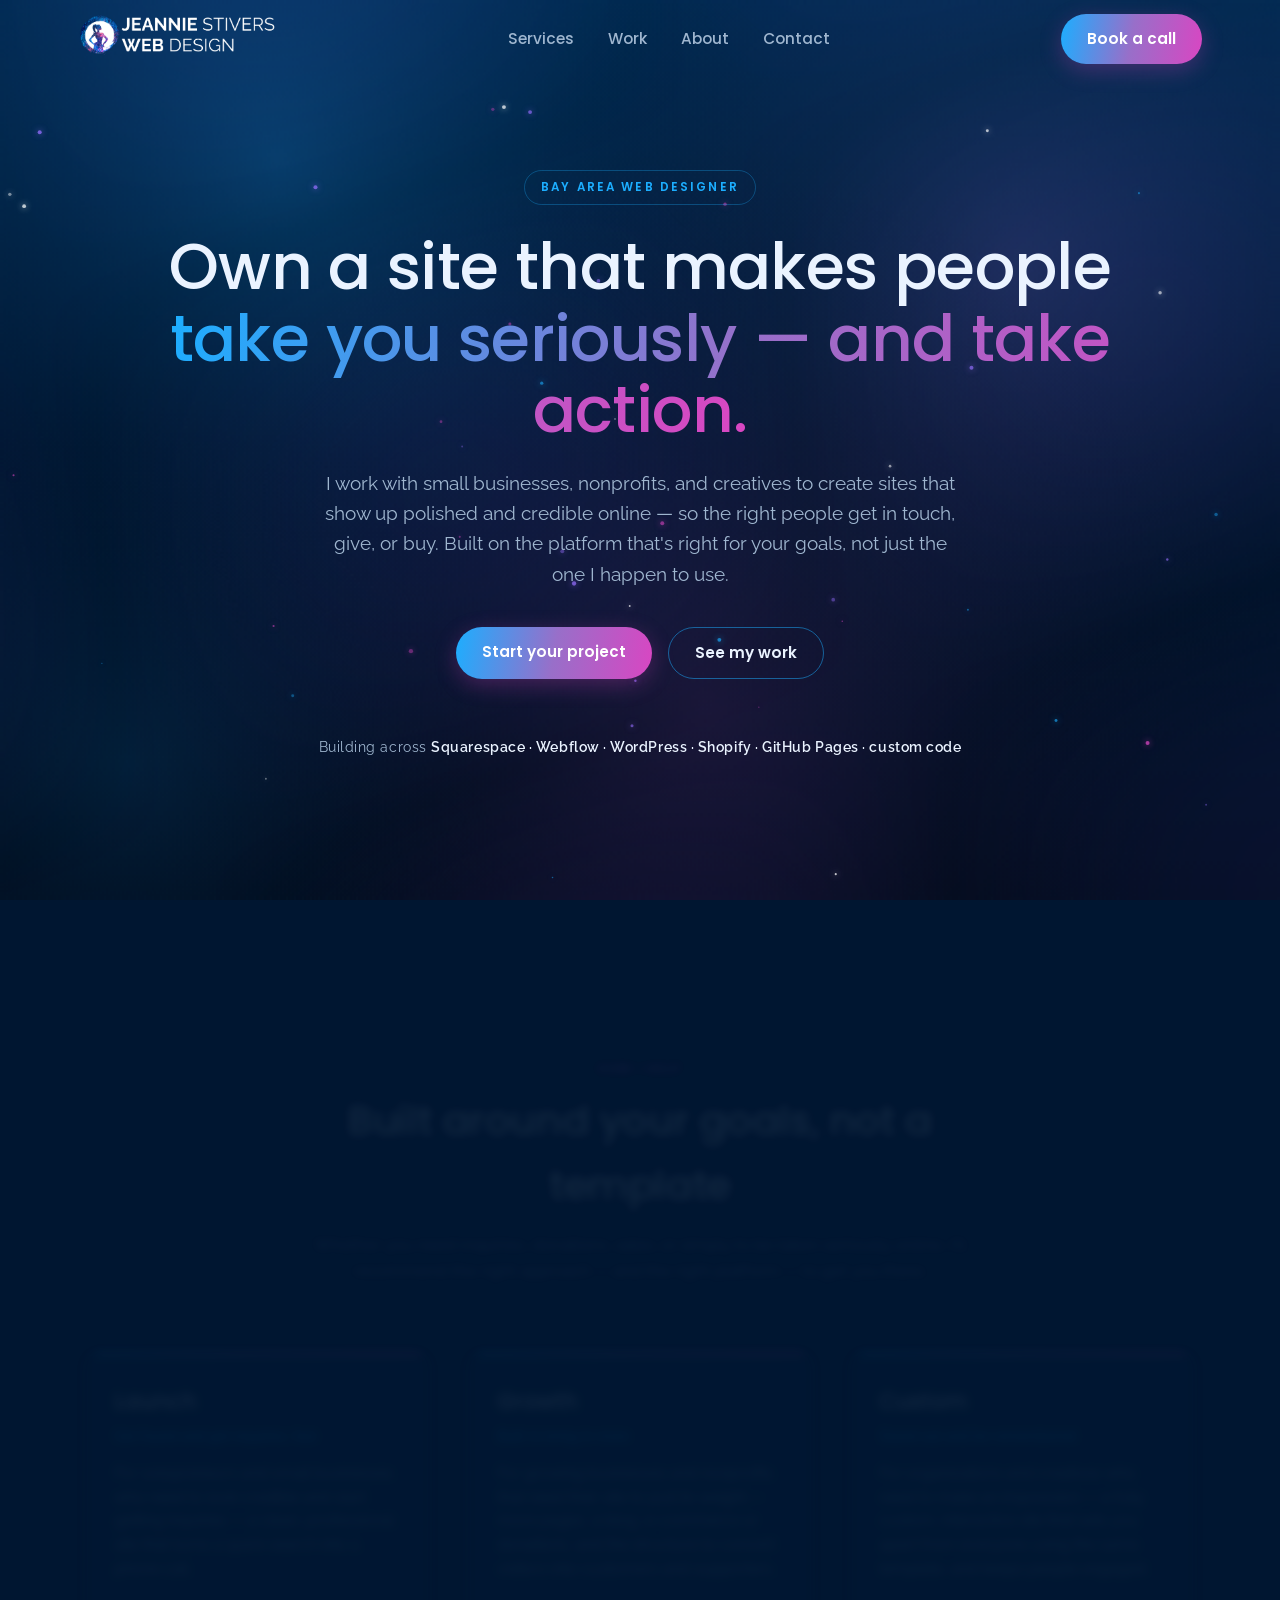
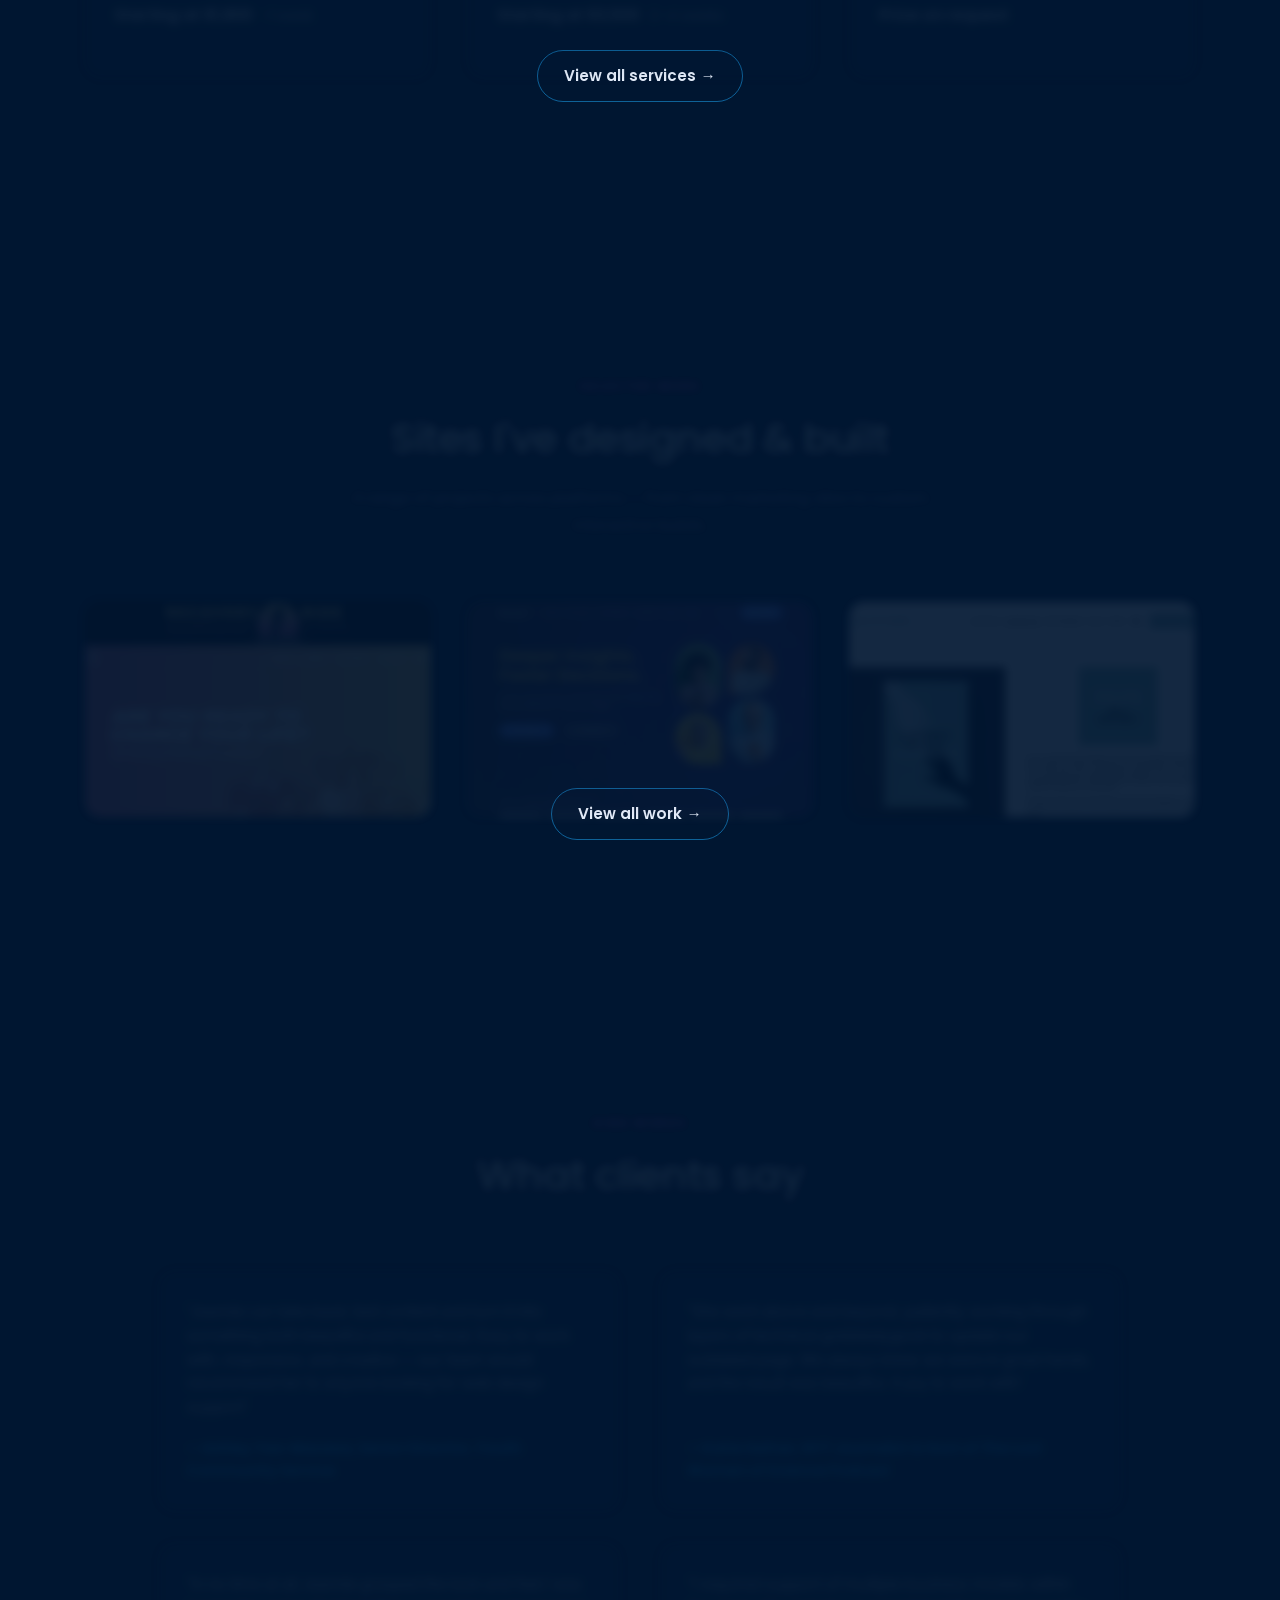
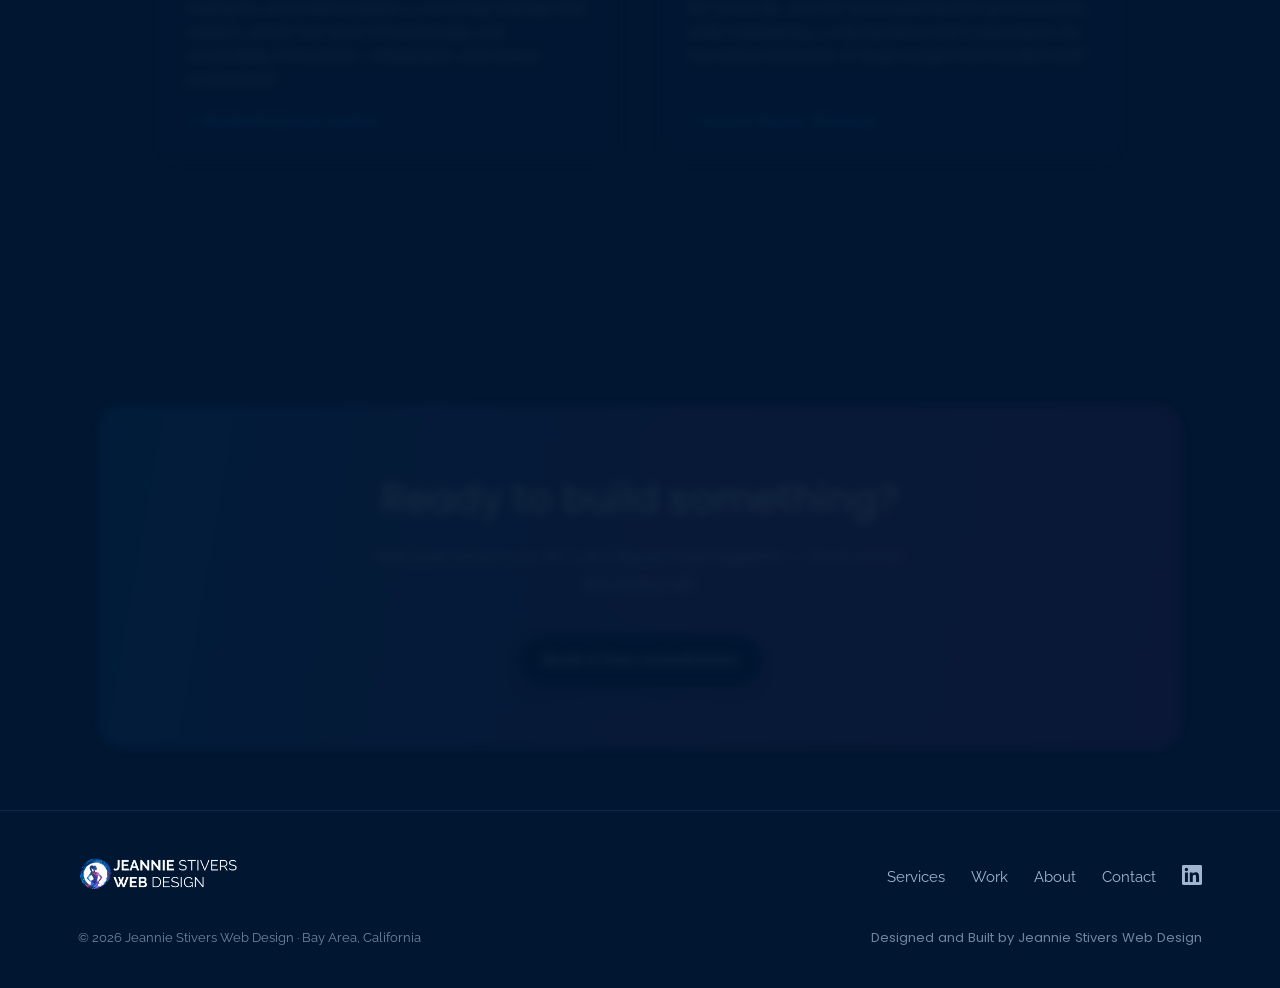
==== commit 42fe2f36: "Add files via upload" ====
--- a/index.html
+++ b/index.html
@@ -14,14 +14,14 @@
 <meta property="og:site_name" content="Jeannie Stivers Web Design">
 <meta property="og:title" content="Jeannie Stivers Web Design — Bay Area Web Designer">
 <meta property="og:description" content="Bay Area web designer building polished, functional sites for small businesses, nonprofits, and creatives — across Squarespace, Webflow, WordPress, Shopify, and custom code.">
-<meta property="og:url" content="https://www.jeanniestiverswebdesign.com/">
-<meta property="og:image" content="https://www.jeanniestiverswebdesign.com/og-image.png">
+<meta property="og:url" content="https://jeanniestiverswebdesign.com/">
+<meta property="og:image" content="https://jeanniestiverswebdesign.com/og-image.png">
 <meta property="og:image:width" content="1200">
 <meta property="og:image:height" content="630">
 <meta name="twitter:card" content="summary_large_image">
 <meta name="twitter:title" content="Jeannie Stivers Web Design — Bay Area Web Designer">
 <meta name="twitter:description" content="Bay Area web designer building polished, functional sites for small businesses, nonprofits, and creatives.">
-<meta name="twitter:image" content="https://www.jeanniestiverswebdesign.com/og-image.png">
+<meta name="twitter:image" content="https://jeanniestiverswebdesign.com/og-image.png">
 <link rel="stylesheet" href="styles.css">
 </head>
 <body>
@@ -151,6 +151,7 @@
       <li><a href="work.html">Work</a></li>
       <li><a href="about.html">About</a></li>
       <li><a href="contact.html">Contact</a></li>
+      <li><a href="https://www.linkedin.com/company/jeannie-stivers-web-design/" target="_blank" rel="noopener" aria-label="LinkedIn"><svg class="social-icon" viewBox="0 0 24 24" xmlns="http://www.w3.org/2000/svg"><path d="M20.447 20.452h-3.554v-5.569c0-1.328-.027-3.037-1.852-3.037-1.853 0-2.136 1.445-2.136 2.939v5.667H9.351V9h3.414v1.561h.046c.477-.9 1.637-1.85 3.37-1.85 3.601 0 4.267 2.37 4.267 5.455v6.286zM5.337 7.433a2.062 2.062 0 01-2.063-2.065 2.064 2.064 0 112.063 2.065zm1.782 13.019H3.555V9h3.564v11.452zM22.225 0H1.771C.792 0 0 .774 0 1.729v20.542C0 23.227.792 24 1.771 24h20.451C23.2 24 24 23.227 24 22.271V1.729C24 .774 23.2 0 22.222 0h.003z"/></svg></a></li>
     </ul>
     <div class="copy"><span>© 2026 Jeannie Stivers Web Design · Bay Area, California</span><span class="credit">Designed and Built by Jeannie Stivers Web Design</span></div>
   </div>
--- a/styles.css
+++ b/styles.css
@@ -241,6 +241,10 @@
 .foot img{height:34px}
 .foot ul{display:flex;gap:26px;list-style:none;font-size:.92rem}
 .foot ul a:hover{color:var(--blue)}
+.foot .social-icon{display:inline-flex;align-items:center;width:20px;height:20px;fill:var(--muted);transition:fill .2s}
+.foot .social-icon:hover{fill:var(--blue)}
+.contact-social{width:24px;height:24px;fill:var(--blue);display:block}
+.contact-social:hover{fill:var(--ink)}
 .foot .copy{width:100%;font-size:.82rem;opacity:.7;padding-top:8px;display:flex;justify-content:space-between;flex-wrap:wrap;gap:6px}
 .foot .copy .credit{font-family:'Poppins',sans-serif}
 @media(max-width:560px){.foot .copy{justify-content:center;text-align:center}}
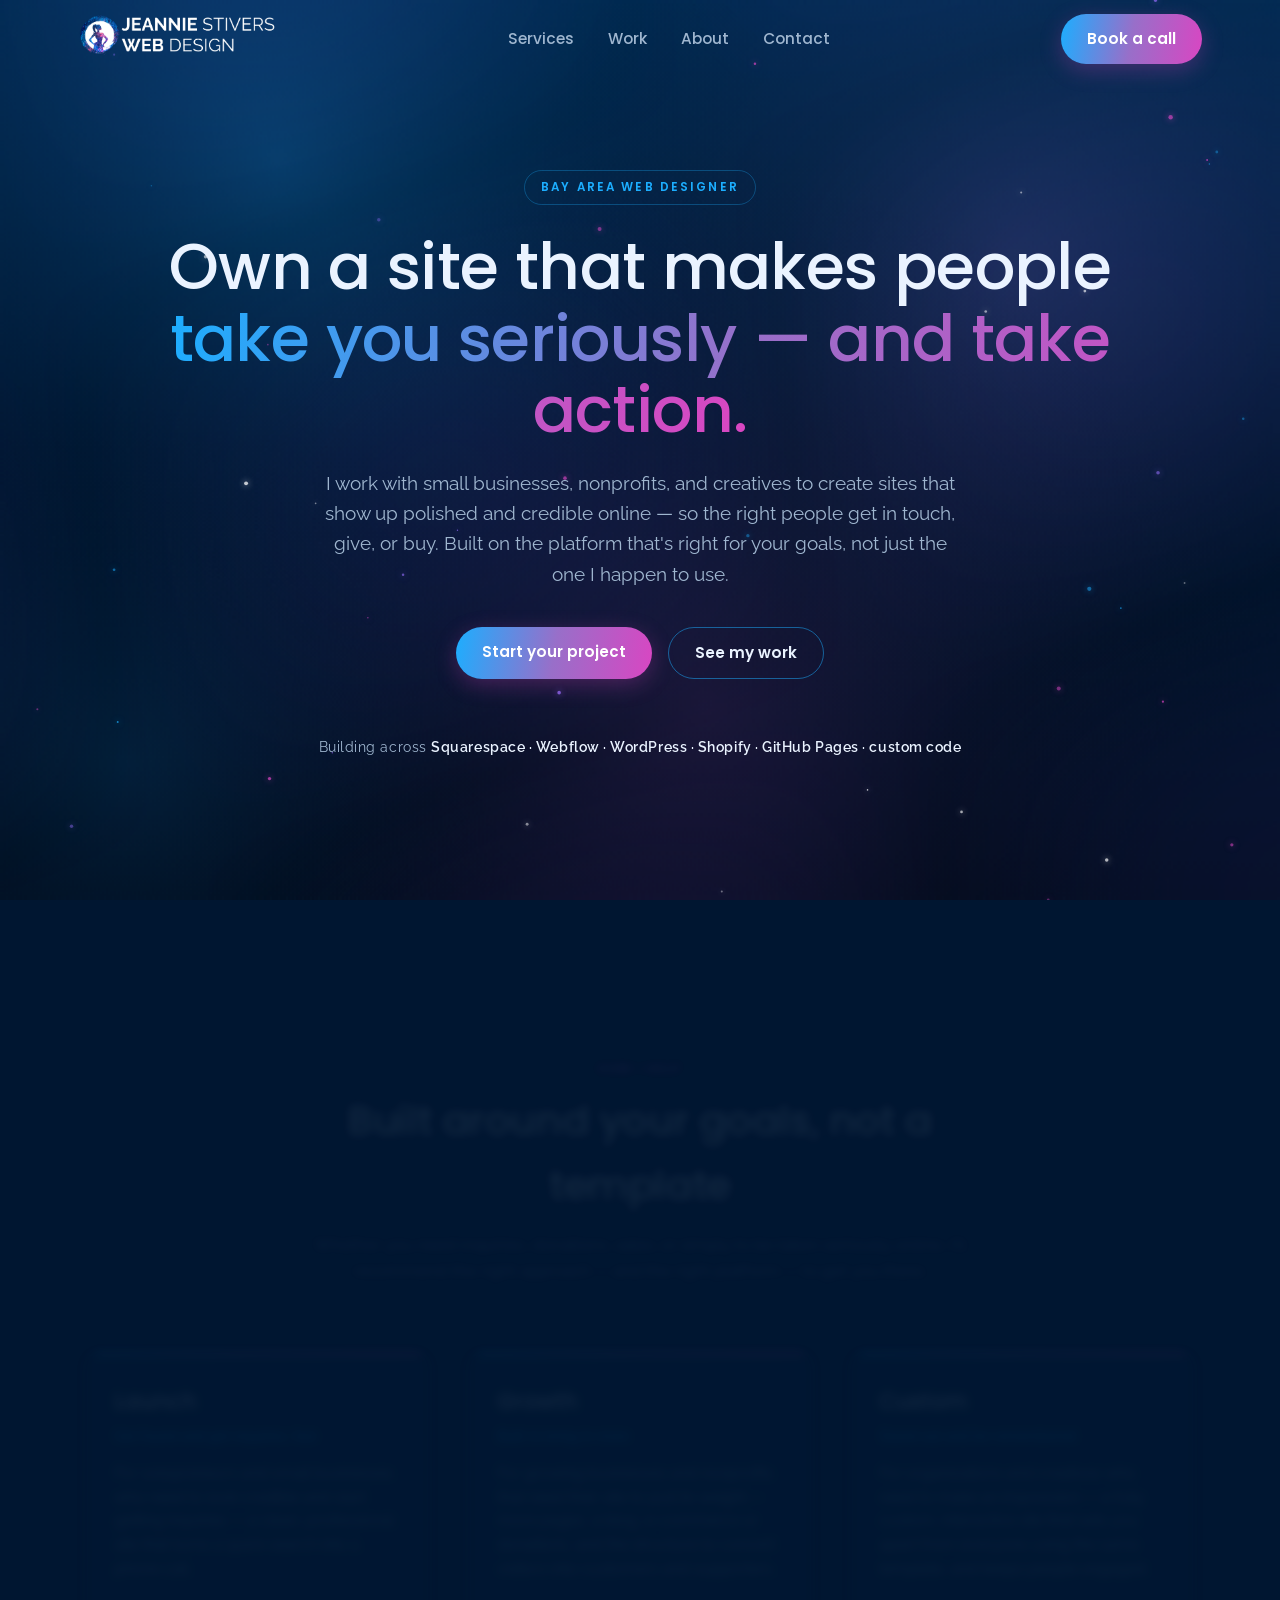
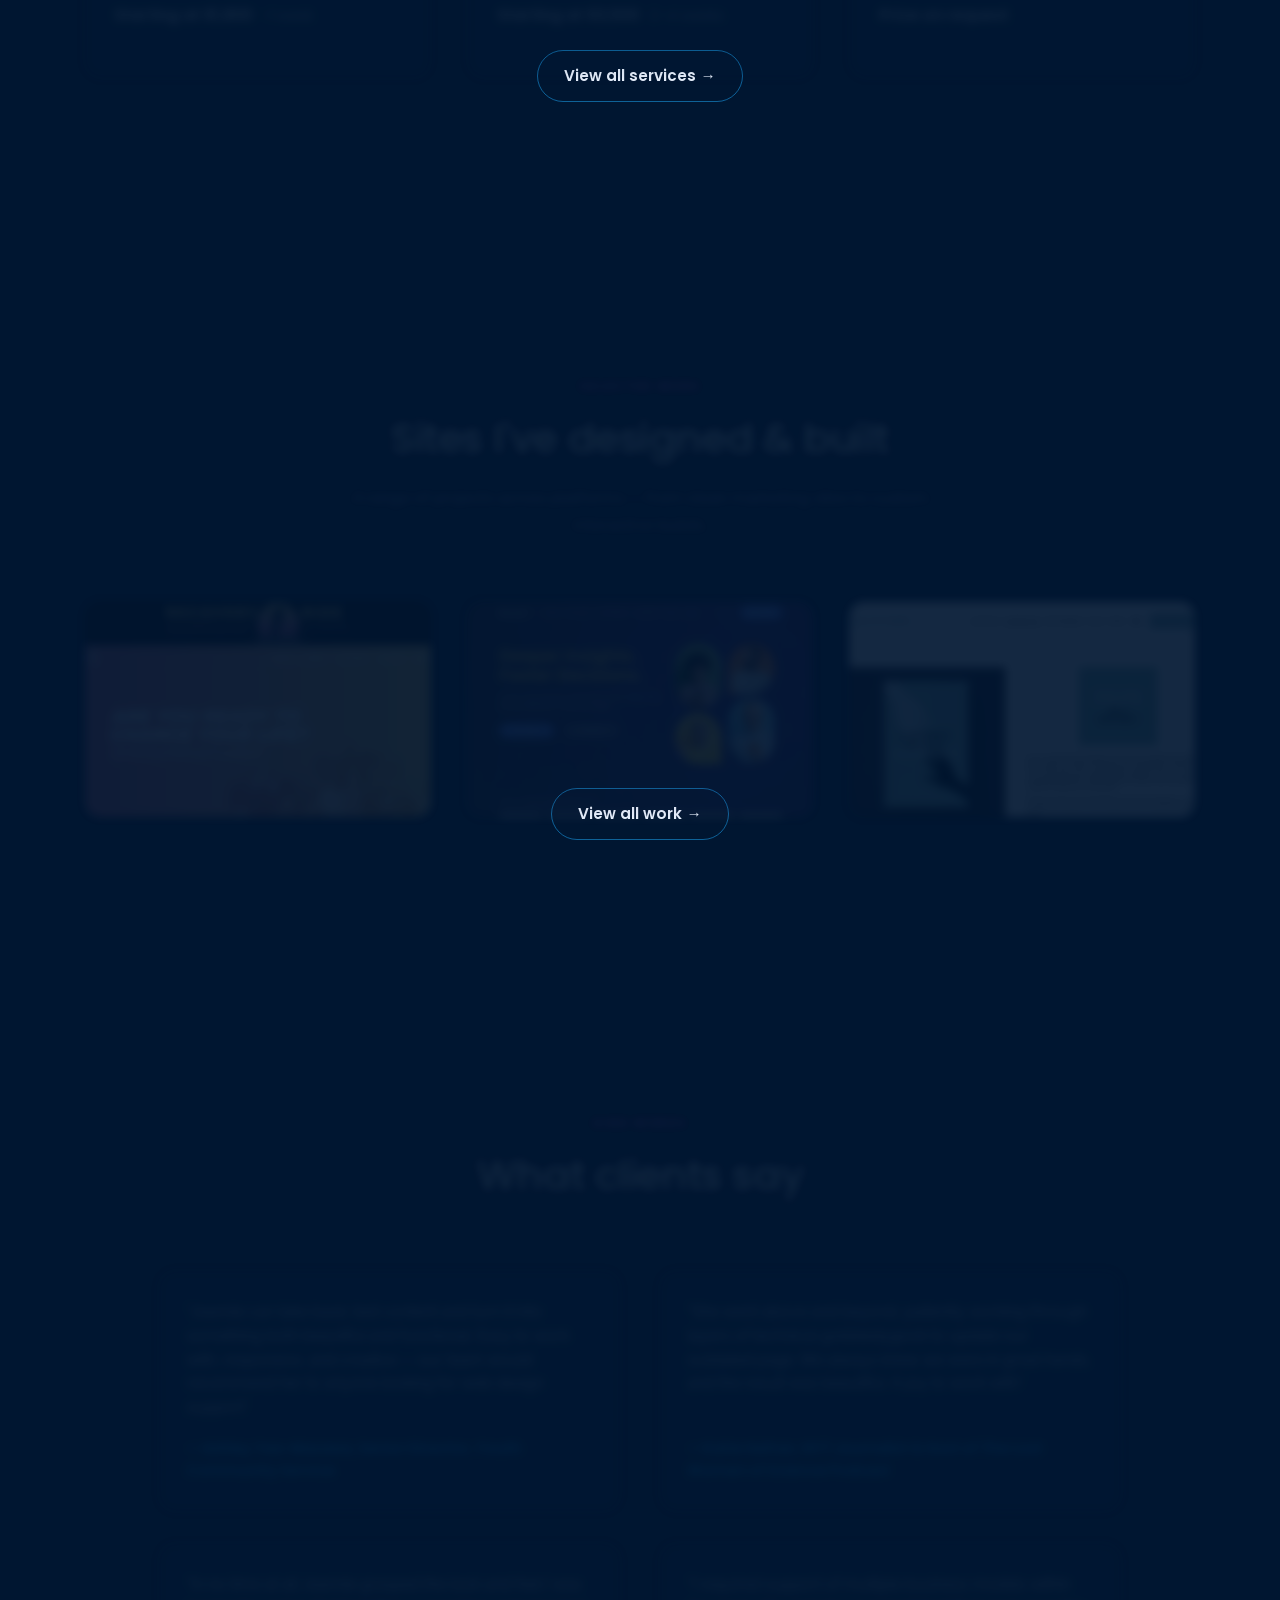
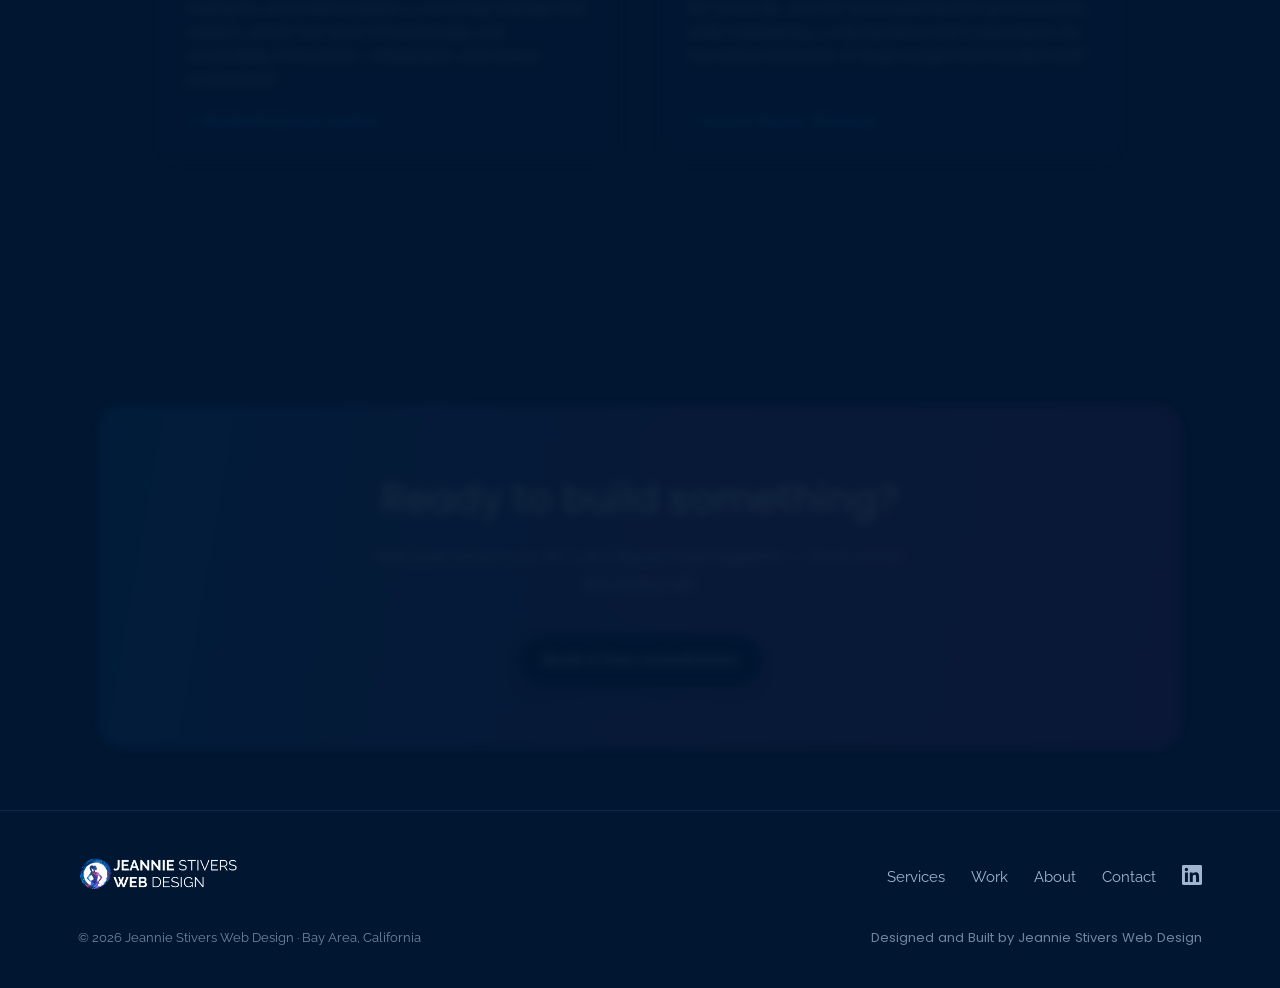
==== commit 8a5d7a55: "Add files via upload" ====
--- a/index.html
+++ b/index.html
@@ -3,8 +3,8 @@
 <head>
 <meta charset="UTF-8">
 <meta name="viewport" content="width=device-width, initial-scale=1.0">
-<title>Jeannie Stivers Web Design — Bay Area Web Designer</title>
-<meta name="description" content="Bay Area web designer building polished, functional sites for small businesses, nonprofits, and creatives — across Squarespace, Webflow, WordPress, Shopify, and custom code.">
+<title>Bay Area Web Designer for Restaurants, Retail & Small Business</title>
+<meta name="description" content="Jeannie Stivers Web Design builds polished sites for restaurants, retail shops, nonprofits, and creatives on Squarespace, Webflow, WordPress, and Shopify.">
 <link rel="preconnect" href="https://fonts.googleapis.com">
 <link rel="preconnect" href="https://fonts.gstatic.com" crossorigin>
 <link href="https://fonts.googleapis.com/css2?family=Poppins:wght@400;500;600;700&family=Raleway:wght@400;500;600;700&display=swap" rel="stylesheet">
@@ -12,15 +12,15 @@
 <link rel="apple-touch-icon" href="apple-touch-icon.png">
 <meta property="og:type" content="website">
 <meta property="og:site_name" content="Jeannie Stivers Web Design">
-<meta property="og:title" content="Jeannie Stivers Web Design — Bay Area Web Designer">
-<meta property="og:description" content="Bay Area web designer building polished, functional sites for small businesses, nonprofits, and creatives — across Squarespace, Webflow, WordPress, Shopify, and custom code.">
+<meta property="og:title" content="Bay Area Web Designer for Restaurants, Retail & Small Business">
+<meta property="og:description" content="Jeannie Stivers Web Design builds polished sites for restaurants, retail shops, nonprofits, and creatives on Squarespace, Webflow, WordPress, and Shopify.">
 <meta property="og:url" content="https://jeanniestiverswebdesign.com/">
 <meta property="og:image" content="https://jeanniestiverswebdesign.com/og-image.png">
 <meta property="og:image:width" content="1200">
 <meta property="og:image:height" content="630">
 <meta name="twitter:card" content="summary_large_image">
-<meta name="twitter:title" content="Jeannie Stivers Web Design — Bay Area Web Designer">
-<meta name="twitter:description" content="Bay Area web designer building polished, functional sites for small businesses, nonprofits, and creatives.">
+<meta name="twitter:title" content="Bay Area Web Designer for Restaurants, Retail & Small Business">
+<meta name="twitter:description" content="Jeannie Stivers Web Design builds polished sites for restaurants, retail shops, nonprofits, and creatives.">
 <meta name="twitter:image" content="https://jeanniestiverswebdesign.com/og-image.png">
 <link rel="stylesheet" href="styles.css">
 </head>
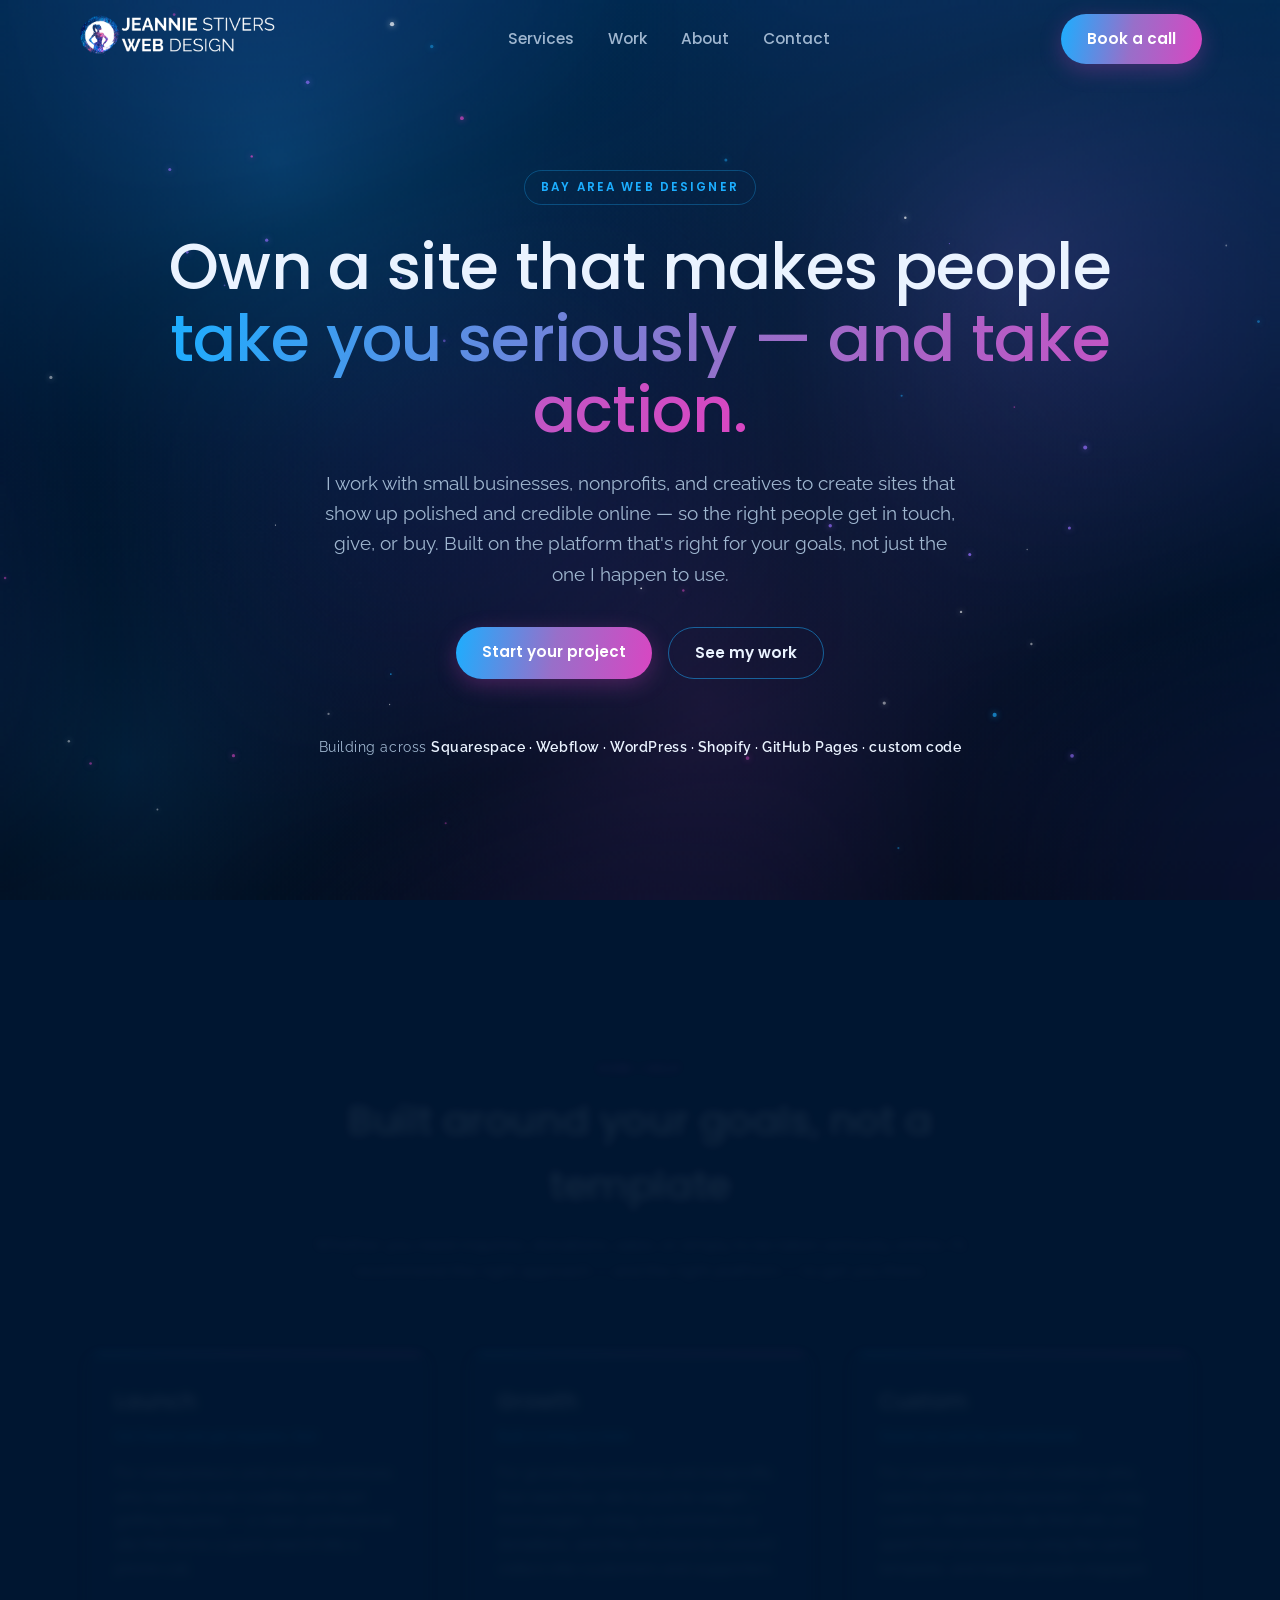
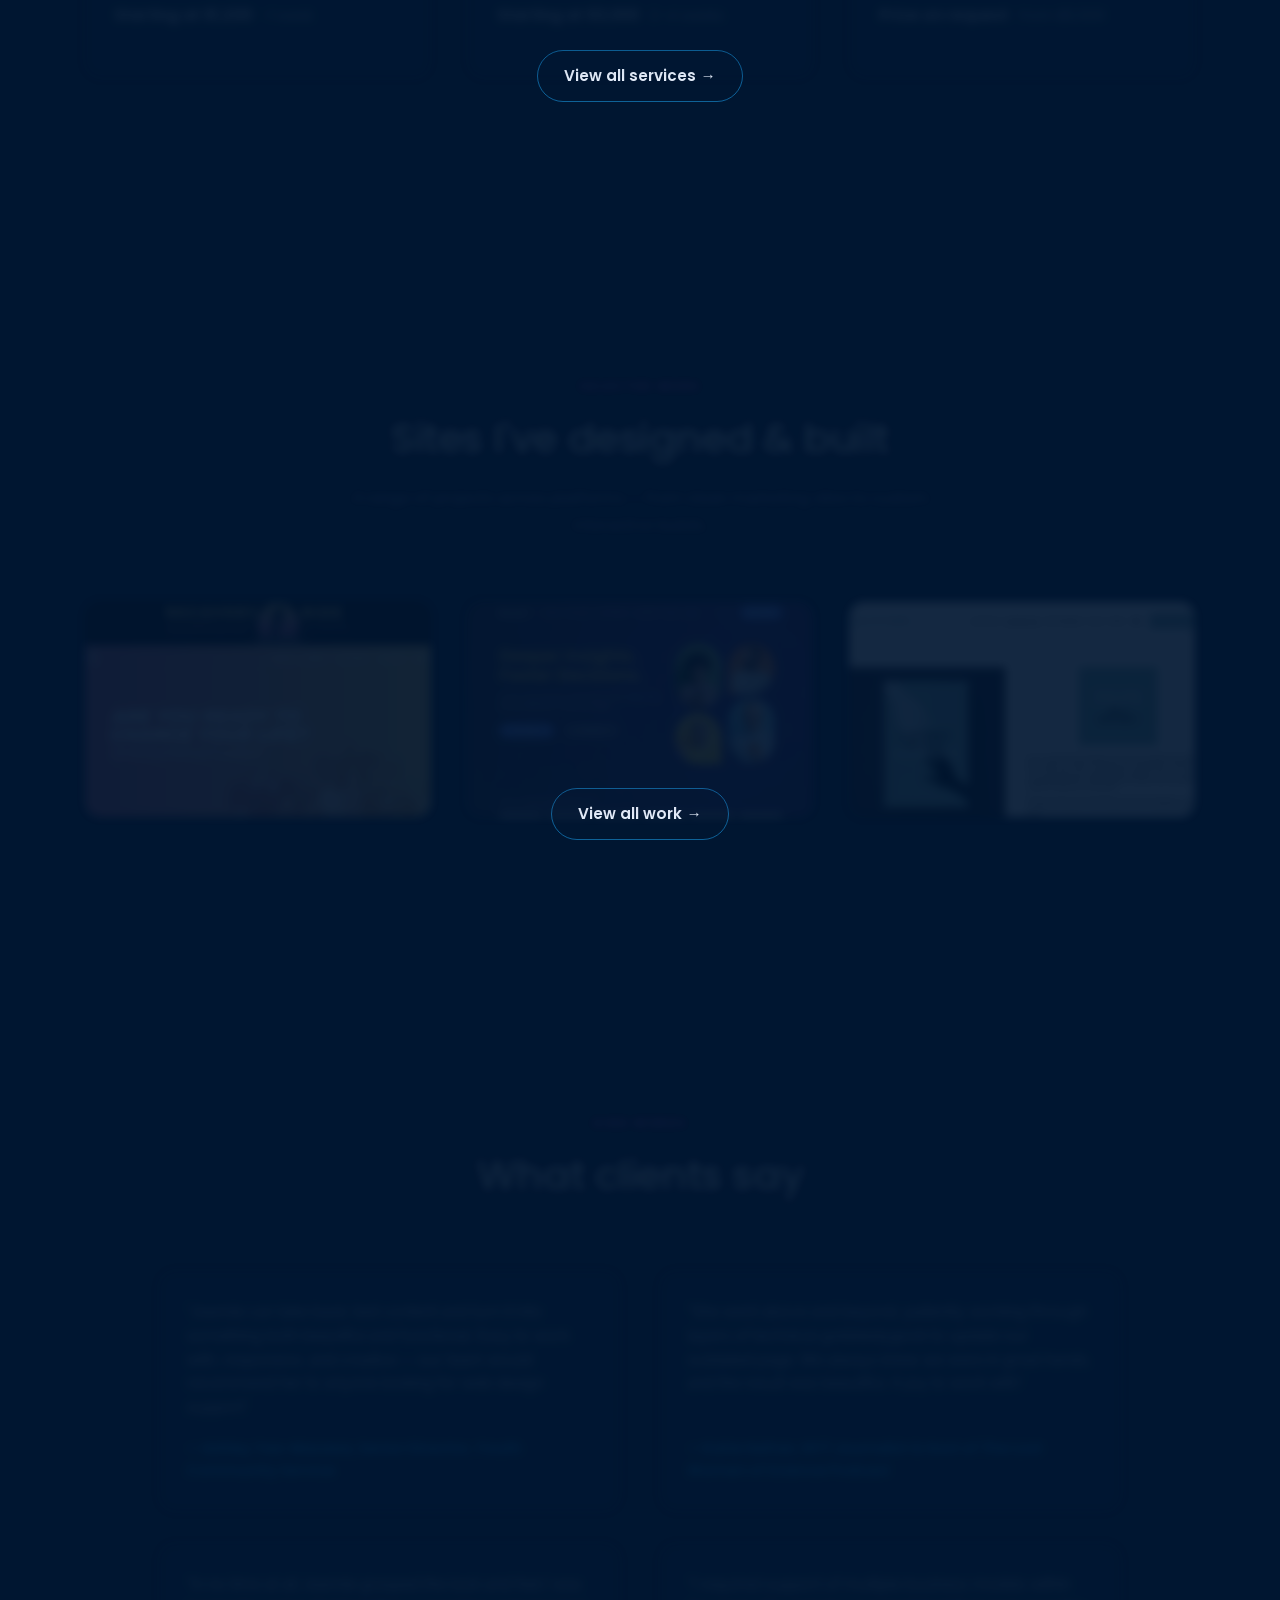
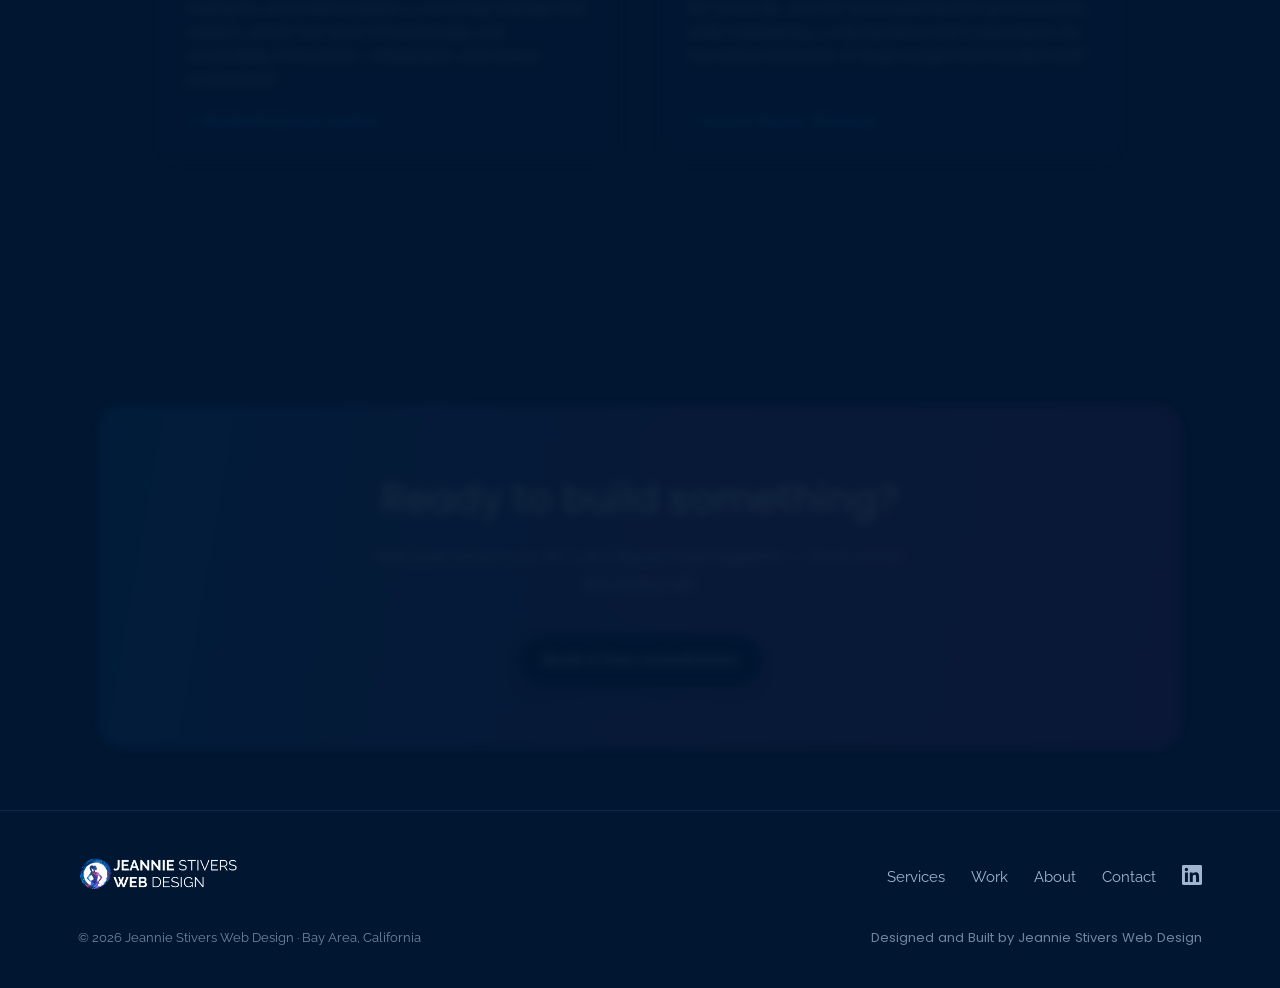
==== commit 69107540: "Add files via upload" ====
--- a/index.html
+++ b/index.html
@@ -71,19 +71,19 @@
         <h3>Launch</h3>
         <div class="for">Get found and get inquiries, fast</div>
         <p>For solopreneurs and small businesses who need to look credible and start getting inquiries — a clean, professional site that turns a quick search into a phone call.</p>
-        <div class="price">Starting at $1,800 <span>· ~1 week</span></div>
+        <div class="price">Starting at $1,200 <span>· ~1 week</span></div>
       </div>
       <div class="card">
         <h3>Growth</h3>
         <div class="for">Built to bring in more</div>
         <p>For growing businesses and nonprofits that need their site to pull its weight — more pages, a blog, e-commerce or donations, and the structure to convert visitors into customers and supporters.</p>
-        <div class="price">Starting at $3,500 <span>· 2–4 weeks</span></div>
+        <div class="price">Starting at $3,000 <span>· 2–4 weeks</span></div>
       </div>
       <div class="card">
         <h3>Custom</h3>
         <div class="for">Stand out and be remembered</div>
         <p>For organizations and creatives who need to make an impression — a fully custom, interactive site that sets you apart from everyone using the same template, and keeps people engaged.</p>
-        <div class="price">Price on request</div>
+        <div class="price">Price on request <span>· from $5,500</span></div>
       </div>
     </div>
     <div class="center-cta"><a class="btn ghost" href="services.html">View all services →</a></div>
